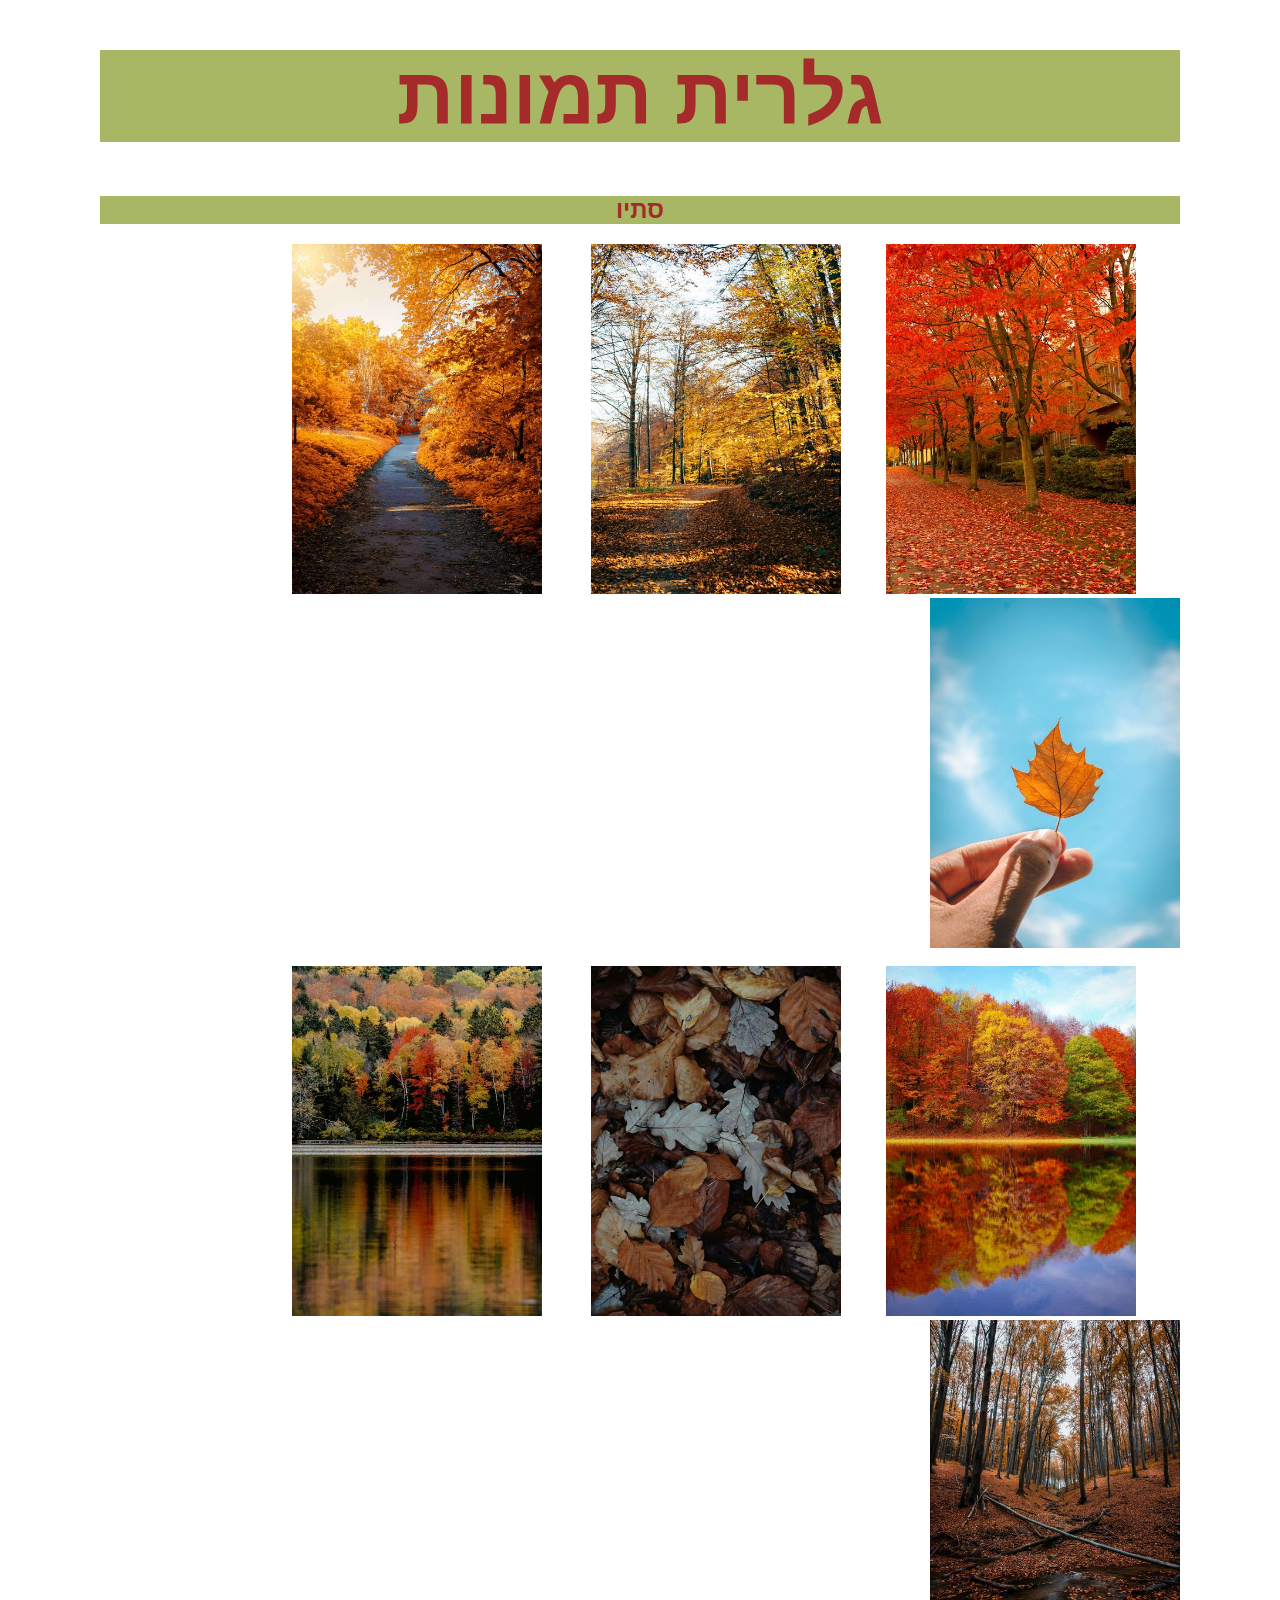
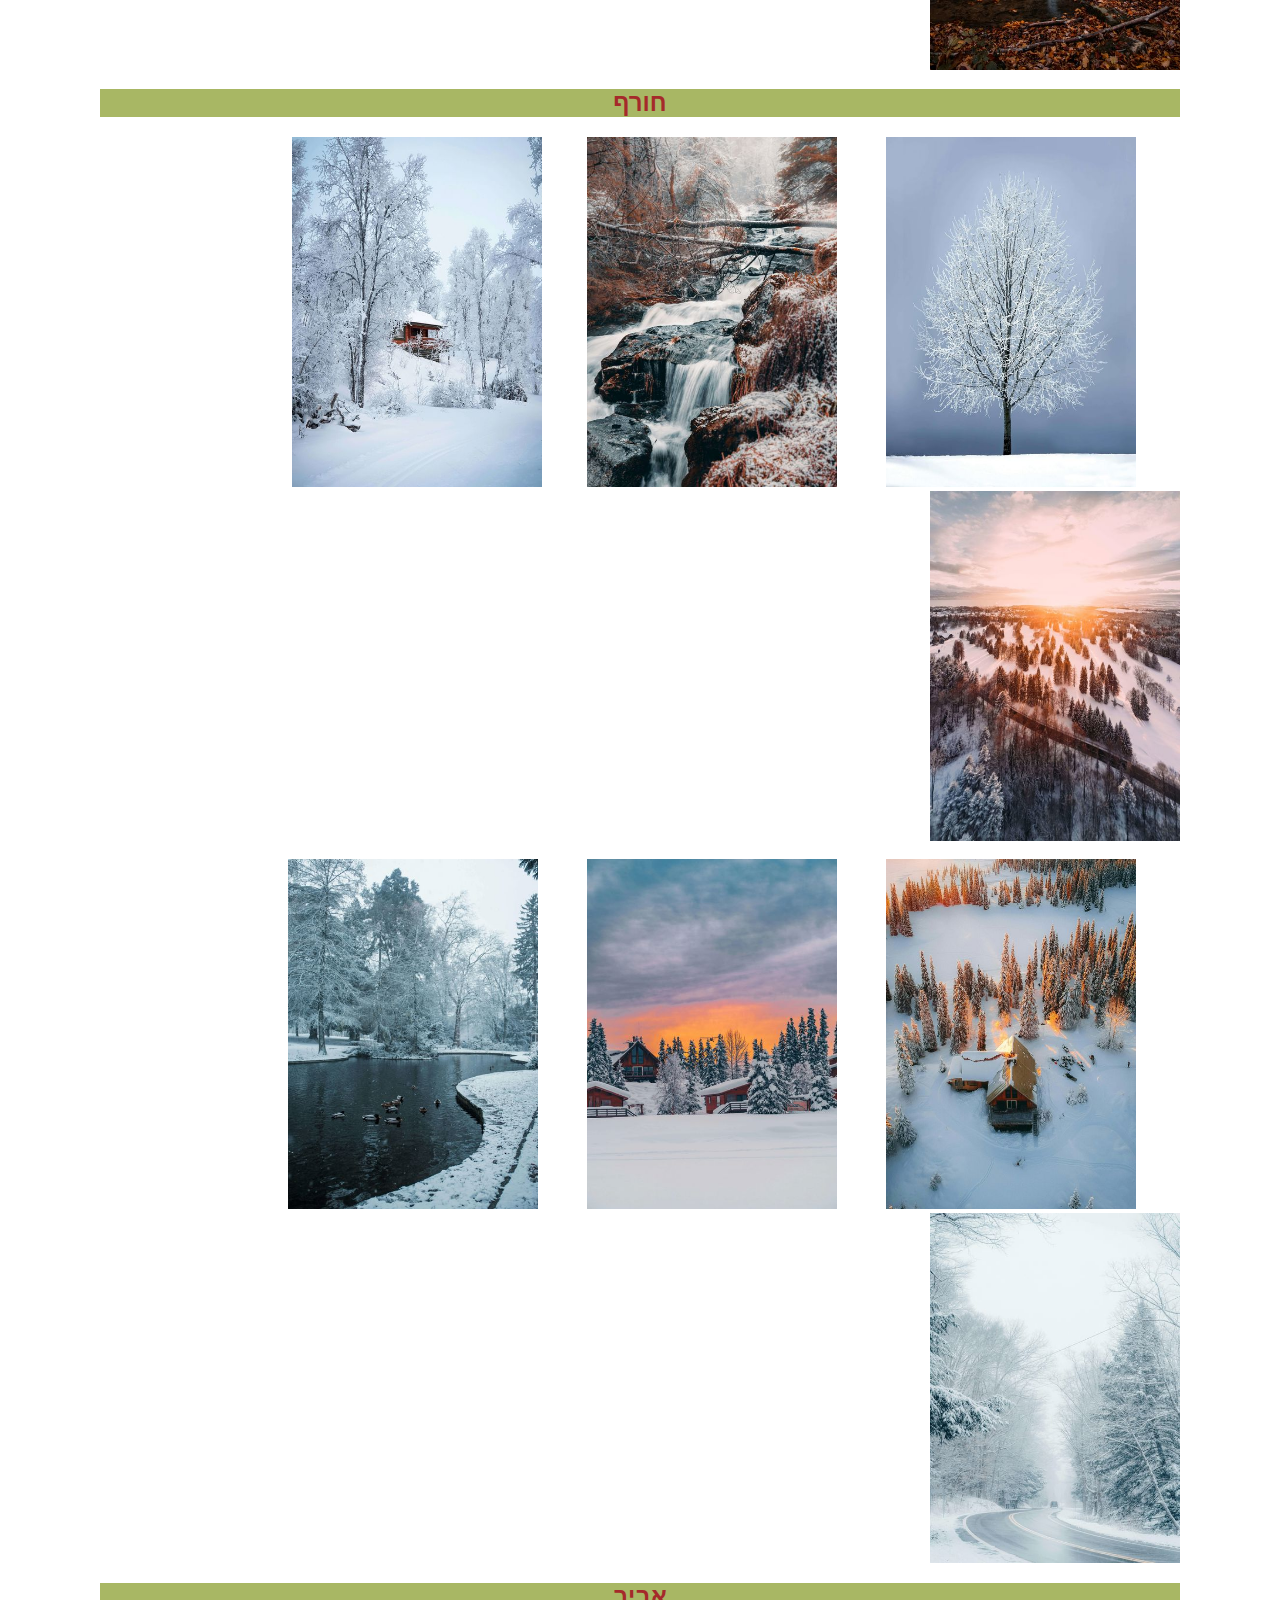
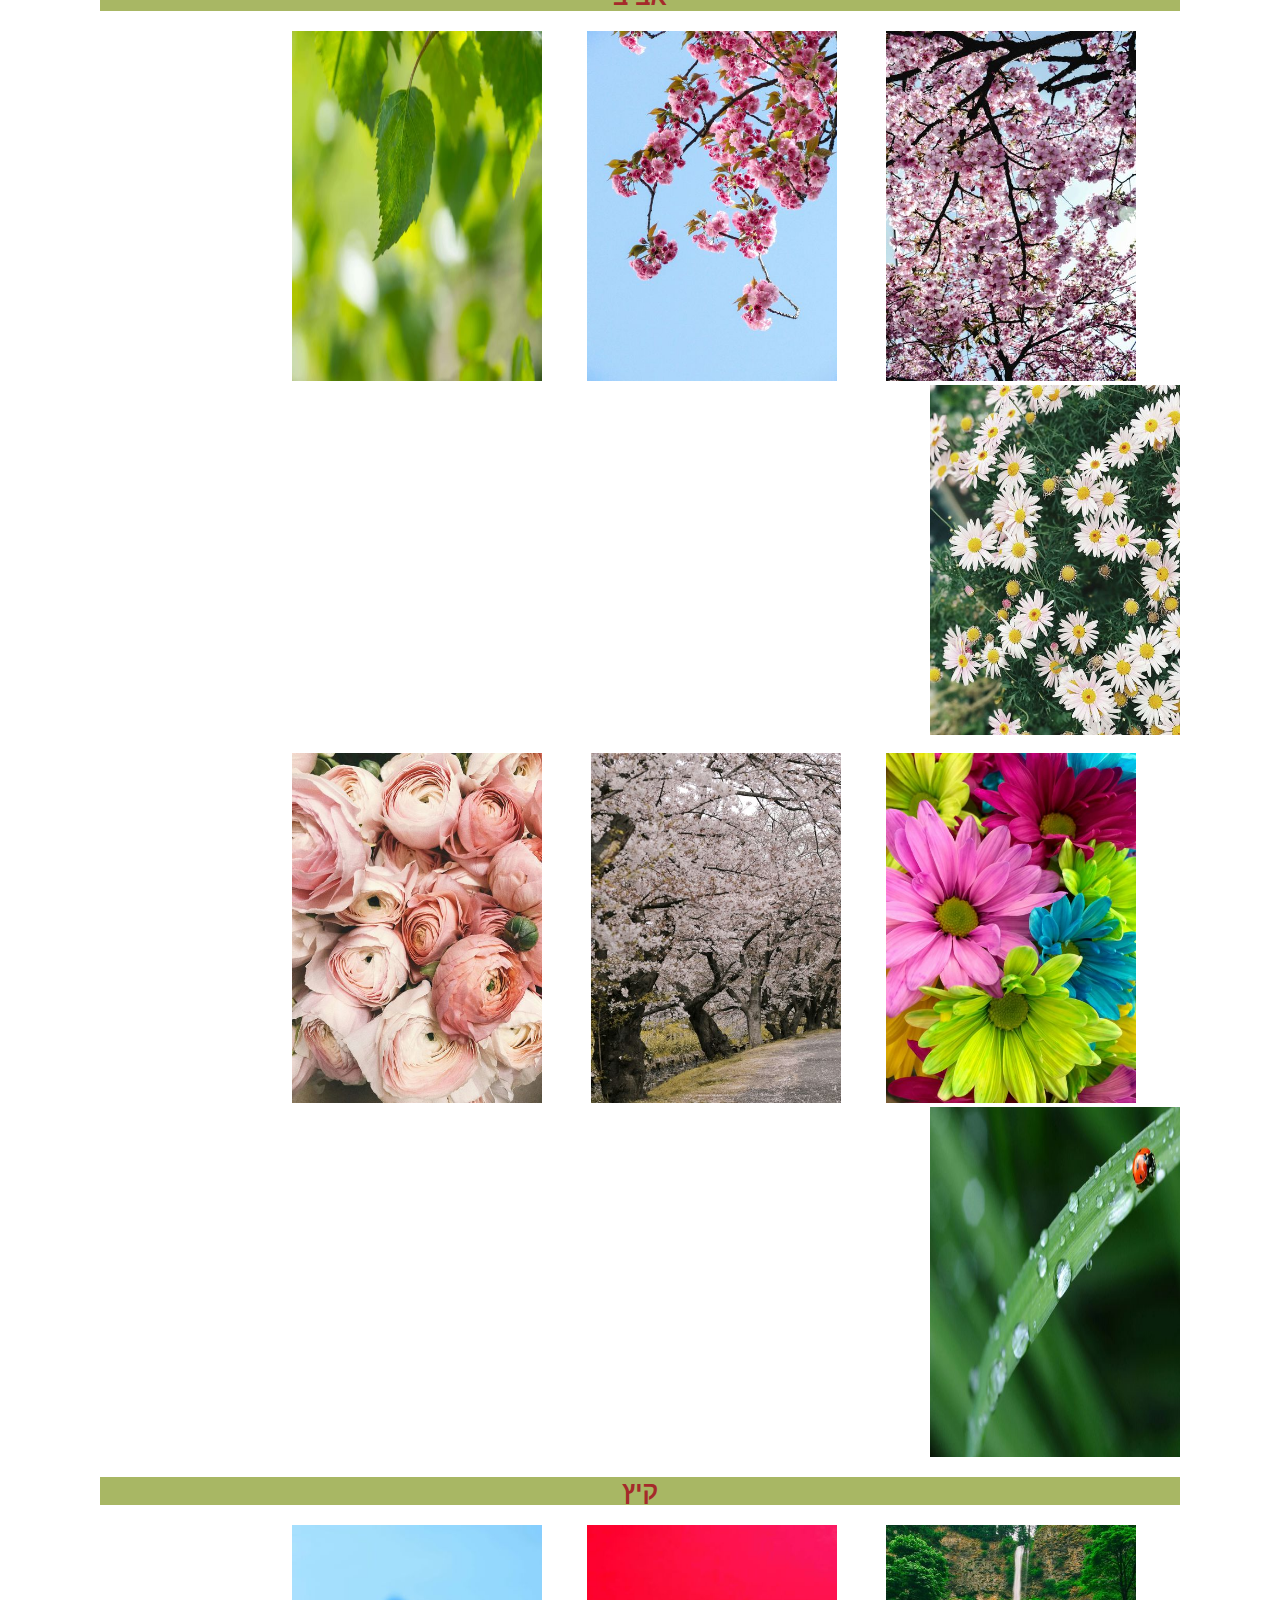
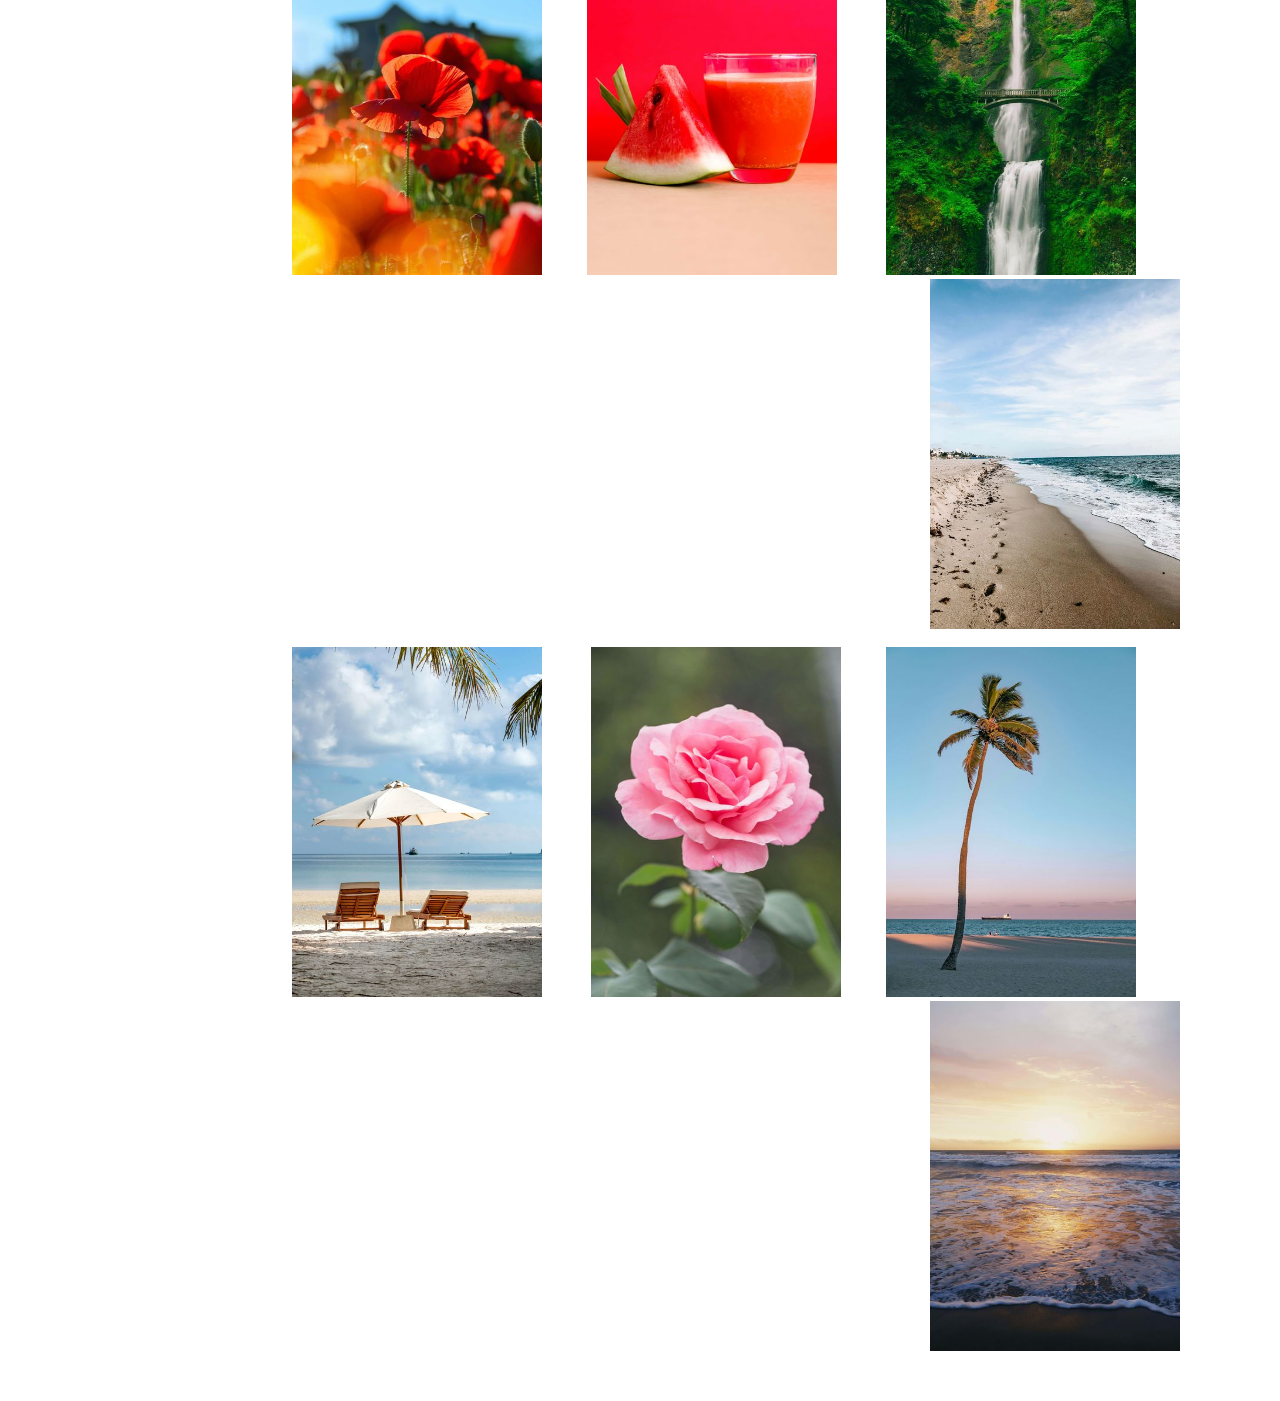
==== index 2.html @ c85136f6 "Add files via upload" ====
<html dir="rtl">
<head>
<link rel="stylesheet" href="elisheva.css">
<title>
גלרית תמונות
</title>
</head>
<body>
<h1>גלרית תמונות</h1>
<h2>סתיו</h2>
&nbsp; &nbsp; &nbsp; &nbsp; &nbsp;&nbsp;<img width='250px' height='350px' src='24.jpg' />&nbsp; &nbsp; &nbsp; &nbsp; &nbsp;&nbsp;<img width='250px' height='350px' src='22.jpg' />
&nbsp; &nbsp; &nbsp; &nbsp; &nbsp;&nbsp;<img width='250px' height='350px' src='21.jpg' />&nbsp; &nbsp; &nbsp; &nbsp; &nbsp;&nbsp;<img width='250px' height='350px' src='23.jpg' />
<br><br>&nbsp; &nbsp; &nbsp; &nbsp; &nbsp;&nbsp;<img width='250px' height='350px' src='25.jpg' />&nbsp; &nbsp; &nbsp; &nbsp; &nbsp;&nbsp;<img width='250px' height='350px' src='27.jpg' />
&nbsp; &nbsp; &nbsp; &nbsp; &nbsp;&nbsp;<img width='250px' height='350px' src='28.jpg' />&nbsp; &nbsp; &nbsp; &nbsp; &nbsp;&nbsp;<img width='250px' height='350px' src='29.jpg' />										
<h2>חורף</h2>
&nbsp; &nbsp; &nbsp; &nbsp; &nbsp;&nbsp;<img width='250px' height='350px' src='30.jpg' />
&nbsp; &nbsp; &nbsp; &nbsp; &nbsp;&nbsp;<img width='250px' height='350px' src='31.jpg' />&nbsp; &nbsp; &nbsp; &nbsp; &nbsp;&nbsp;<img width='250px' height='350px' src='36.jpg' />
&nbsp; &nbsp; &nbsp; &nbsp; &nbsp;&nbsp;<img width='250px' height='350px' src='32.jpg' /><br><br>&nbsp; &nbsp; &nbsp; &nbsp; &nbsp;&nbsp;<img width='250px' height='350px' src='37.jpg' />
&nbsp; &nbsp; &nbsp; &nbsp; &nbsp;&nbsp;<img width='250px' height='350px' src='38.jpg' />
&nbsp; &nbsp; &nbsp; &nbsp; &nbsp;&nbsp;<img width='250px' height='350px' src='34.jpg' />&nbsp; &nbsp; &nbsp; &nbsp; &nbsp;&nbsp;<img width='250px' height='350px' src='39.jpg' />
<h2>אביב</h2>
&nbsp; &nbsp; &nbsp; &nbsp; &nbsp;&nbsp;<img width='250px' height='350px' src='40.jpg' />
&nbsp; &nbsp; &nbsp; &nbsp; &nbsp;&nbsp;<img width='250px' height='350px' src='41.jpg' />&nbsp; &nbsp; &nbsp; &nbsp; &nbsp;&nbsp;<img width='250px' height='350px' src='46.jpg' />
&nbsp; &nbsp; &nbsp; &nbsp; &nbsp;&nbsp;<img width='250px' height='350px' src='42.jpg' />
<br><br>&nbsp; &nbsp; &nbsp; &nbsp; &nbsp;&nbsp;<img width='250px' height='350px' src='43.jpg' />&nbsp; &nbsp; &nbsp; &nbsp; &nbsp;&nbsp;<img width='250px' height='350px' src='48.jpg' />
&nbsp; &nbsp; &nbsp; &nbsp; &nbsp;&nbsp;<img width='250px' height='350px' src='44.jpg' />&nbsp; &nbsp; &nbsp; &nbsp; &nbsp;&nbsp;<img width='250px' height='350px' src='49.jpg' />
<h2>קיץ</h2>
&nbsp; &nbsp; &nbsp; &nbsp; &nbsp;&nbsp;<img width='250px' height='350px' src='55.jpg' />
&nbsp; &nbsp; &nbsp; &nbsp; &nbsp;&nbsp;<img width='250px' height='350px' src='51.jpg' />&nbsp; &nbsp; &nbsp; &nbsp; &nbsp;&nbsp;<img width='250px' height='350px' src='56.jpg' />
&nbsp; &nbsp; &nbsp; &nbsp; &nbsp;&nbsp;<img width='250px' height='350px' src='52.jpg' />
<br><br>&nbsp; &nbsp; &nbsp; &nbsp; &nbsp;&nbsp;<img width='250px' height='350px' src='53.jpg' />&nbsp; &nbsp; &nbsp; &nbsp; &nbsp;&nbsp;<img width='250px' height='350px' src='58.jpg' />
&nbsp; &nbsp; &nbsp; &nbsp; &nbsp;&nbsp;<img width='250px' height='350px' src='54.jpg' />&nbsp; &nbsp; &nbsp; &nbsp; &nbsp;&nbsp;<img width='250px' height='350px' src='59.jpg' />
</body>







</html>
---- elisheva.css ----
h2{
	font-family:Arial;
	color:Brown;
	font-size:24;
	text-align:center;
	background-color:rgb(146, 165,61, 0.8)
}
h1{
	font-family:Arial;
	color:brown;
	font-size:80;
	text-align:center;
	background-color:rgb(146, 165,61, 0.8)
}
img:hover {
	 
  border-radius: 8px;
  box-shadow: 0 0 3px 5px rgba(0, 140, 186, 0.5);
}
body{ 
	font-family:Arial;
	margin: 50px 100px;
}

li{
font-size:20;	
}

button{
	color:brown;
	background-color:rgb(146, 165,61);
	font-family:Arial;
	text-align:center;
	padding: 30px 20px;
	font-size:24;	
}
button:hover{
 border-radius: 8px;
  box-shadow: 0 0 3px 5px rgba(0, 140, 186, 0.5);	
}
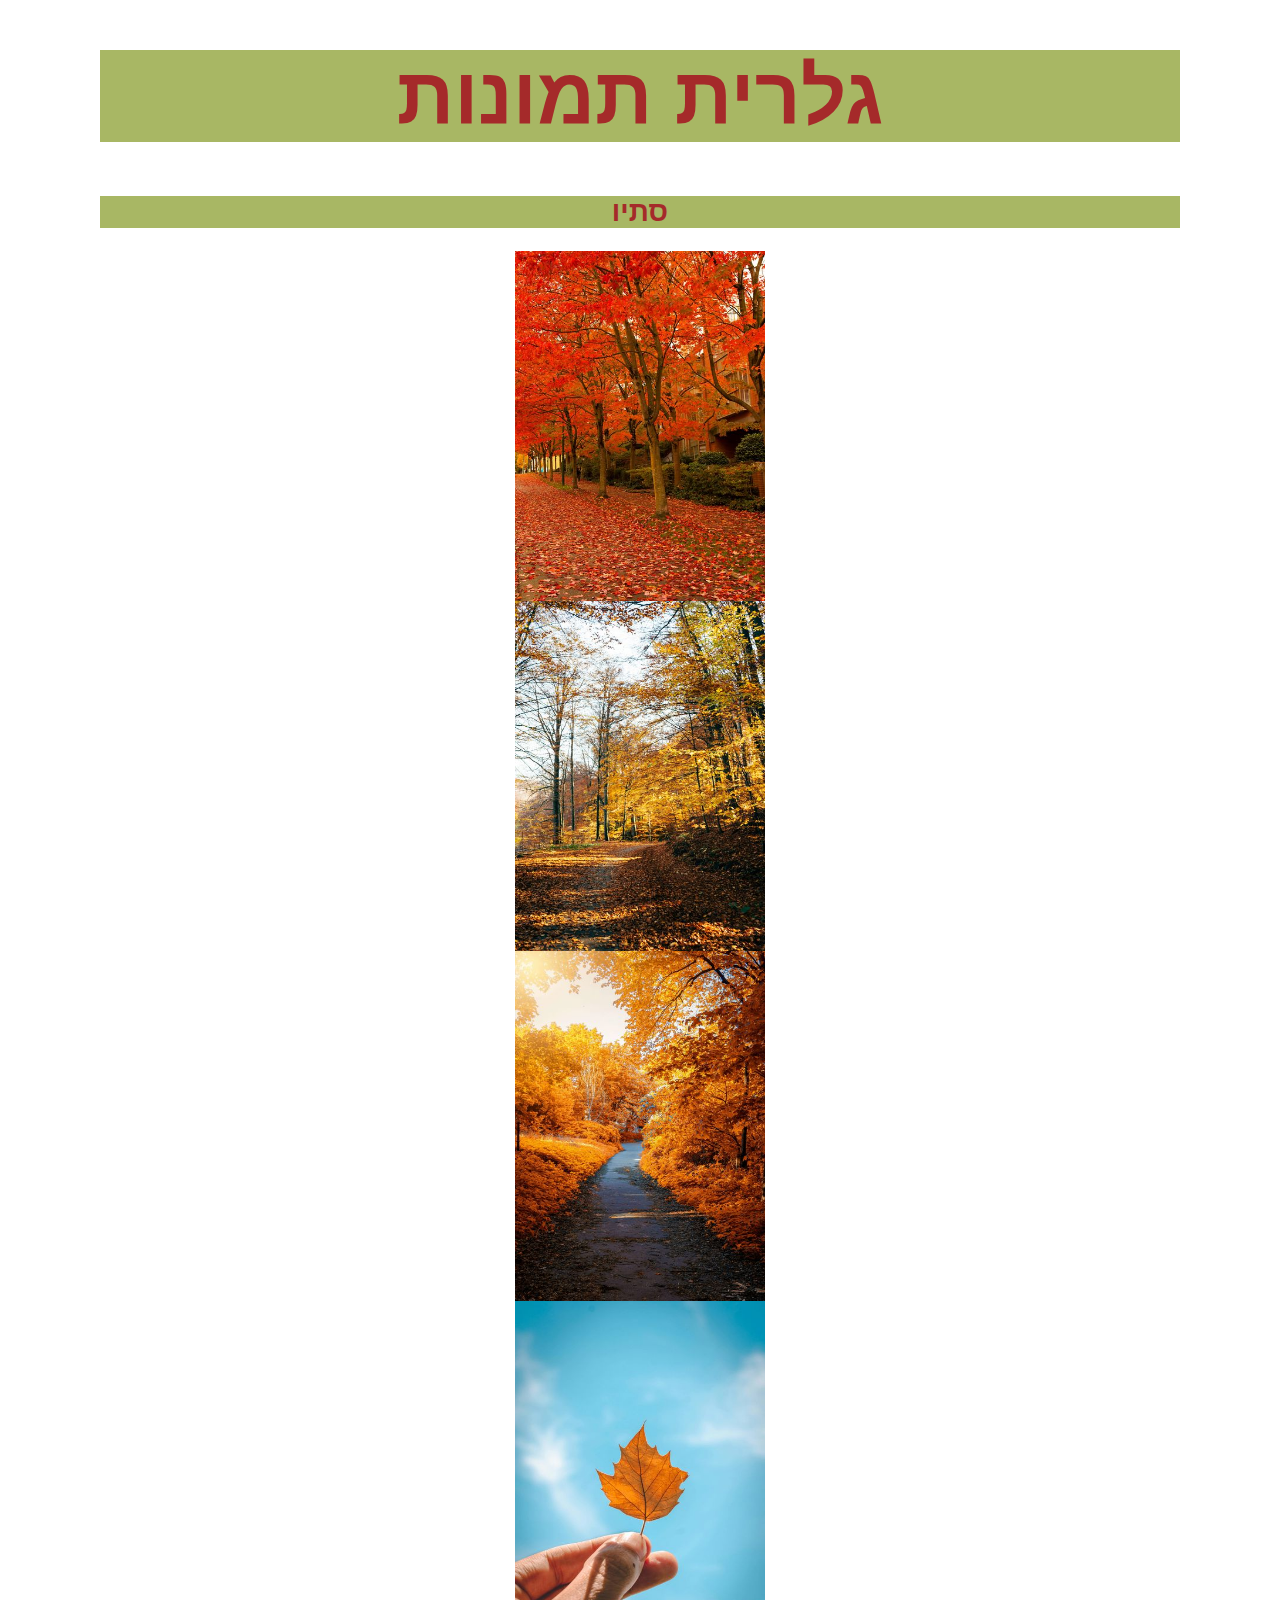
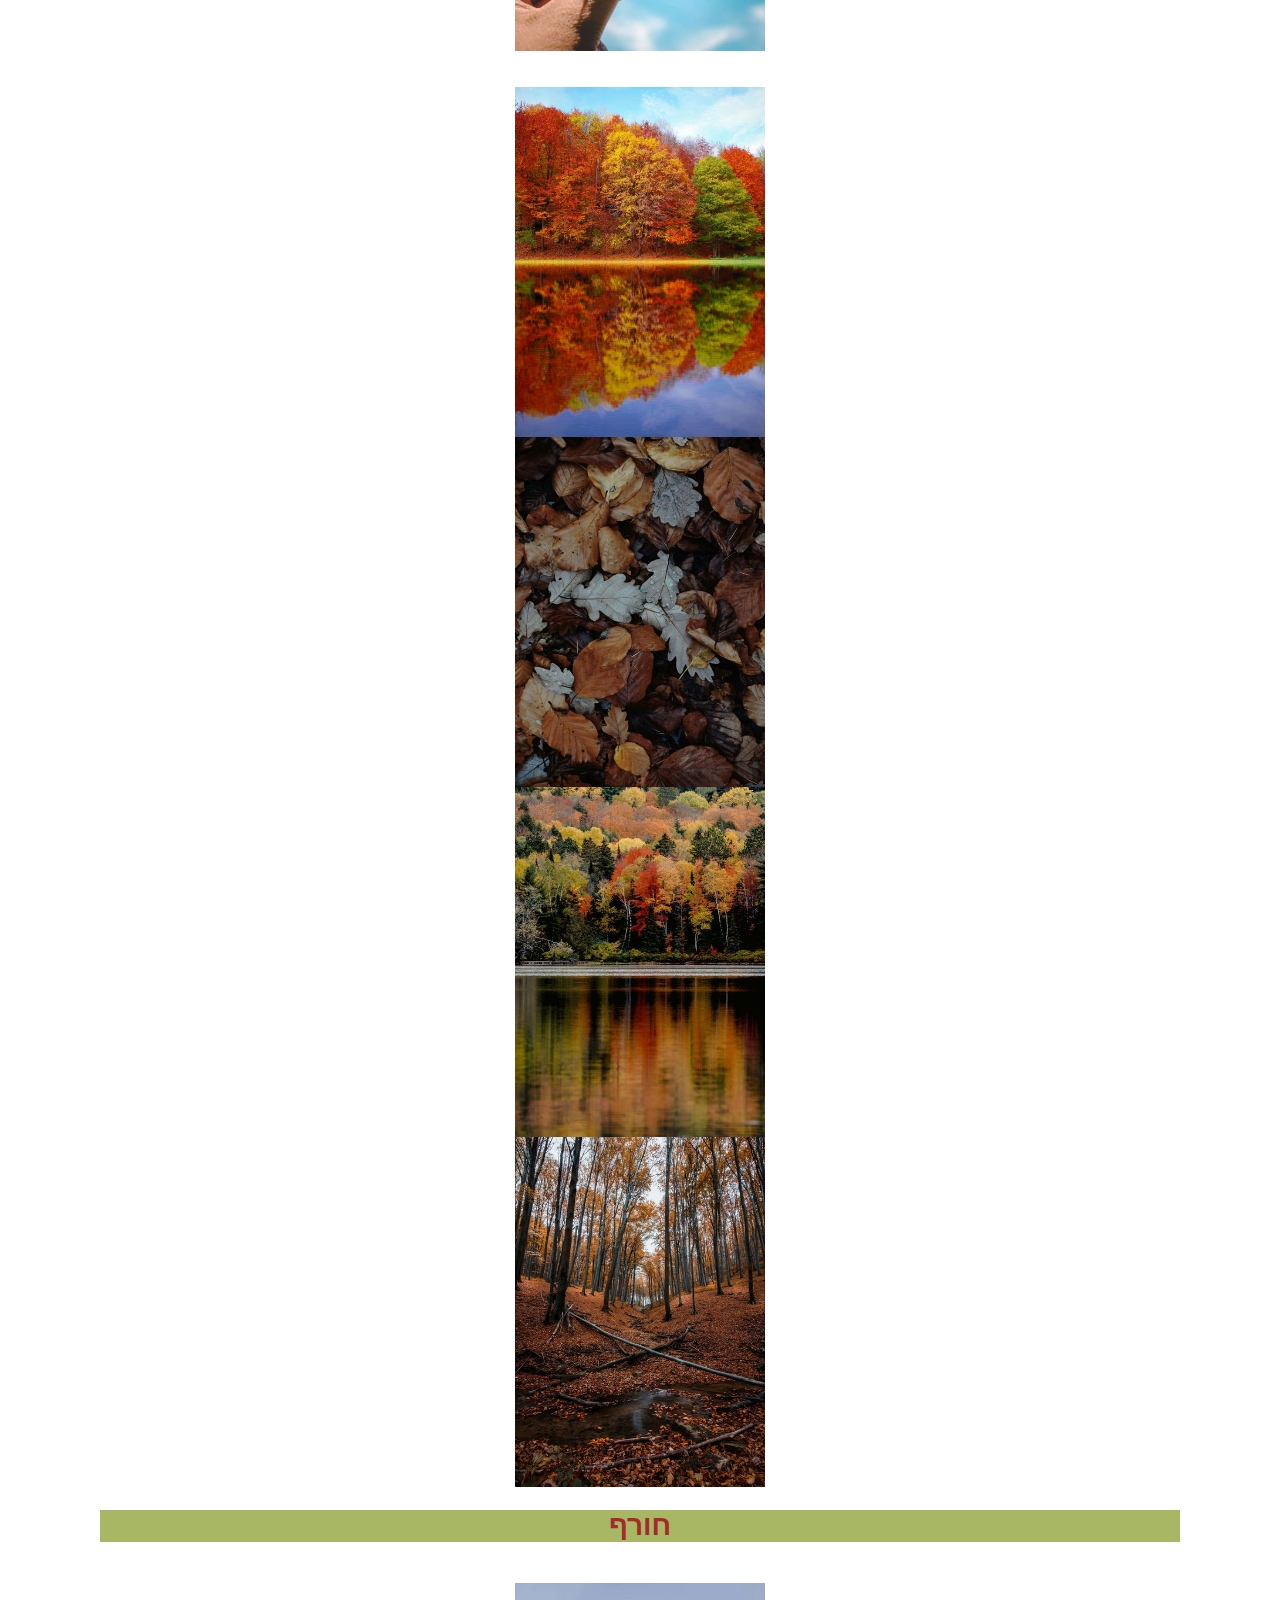
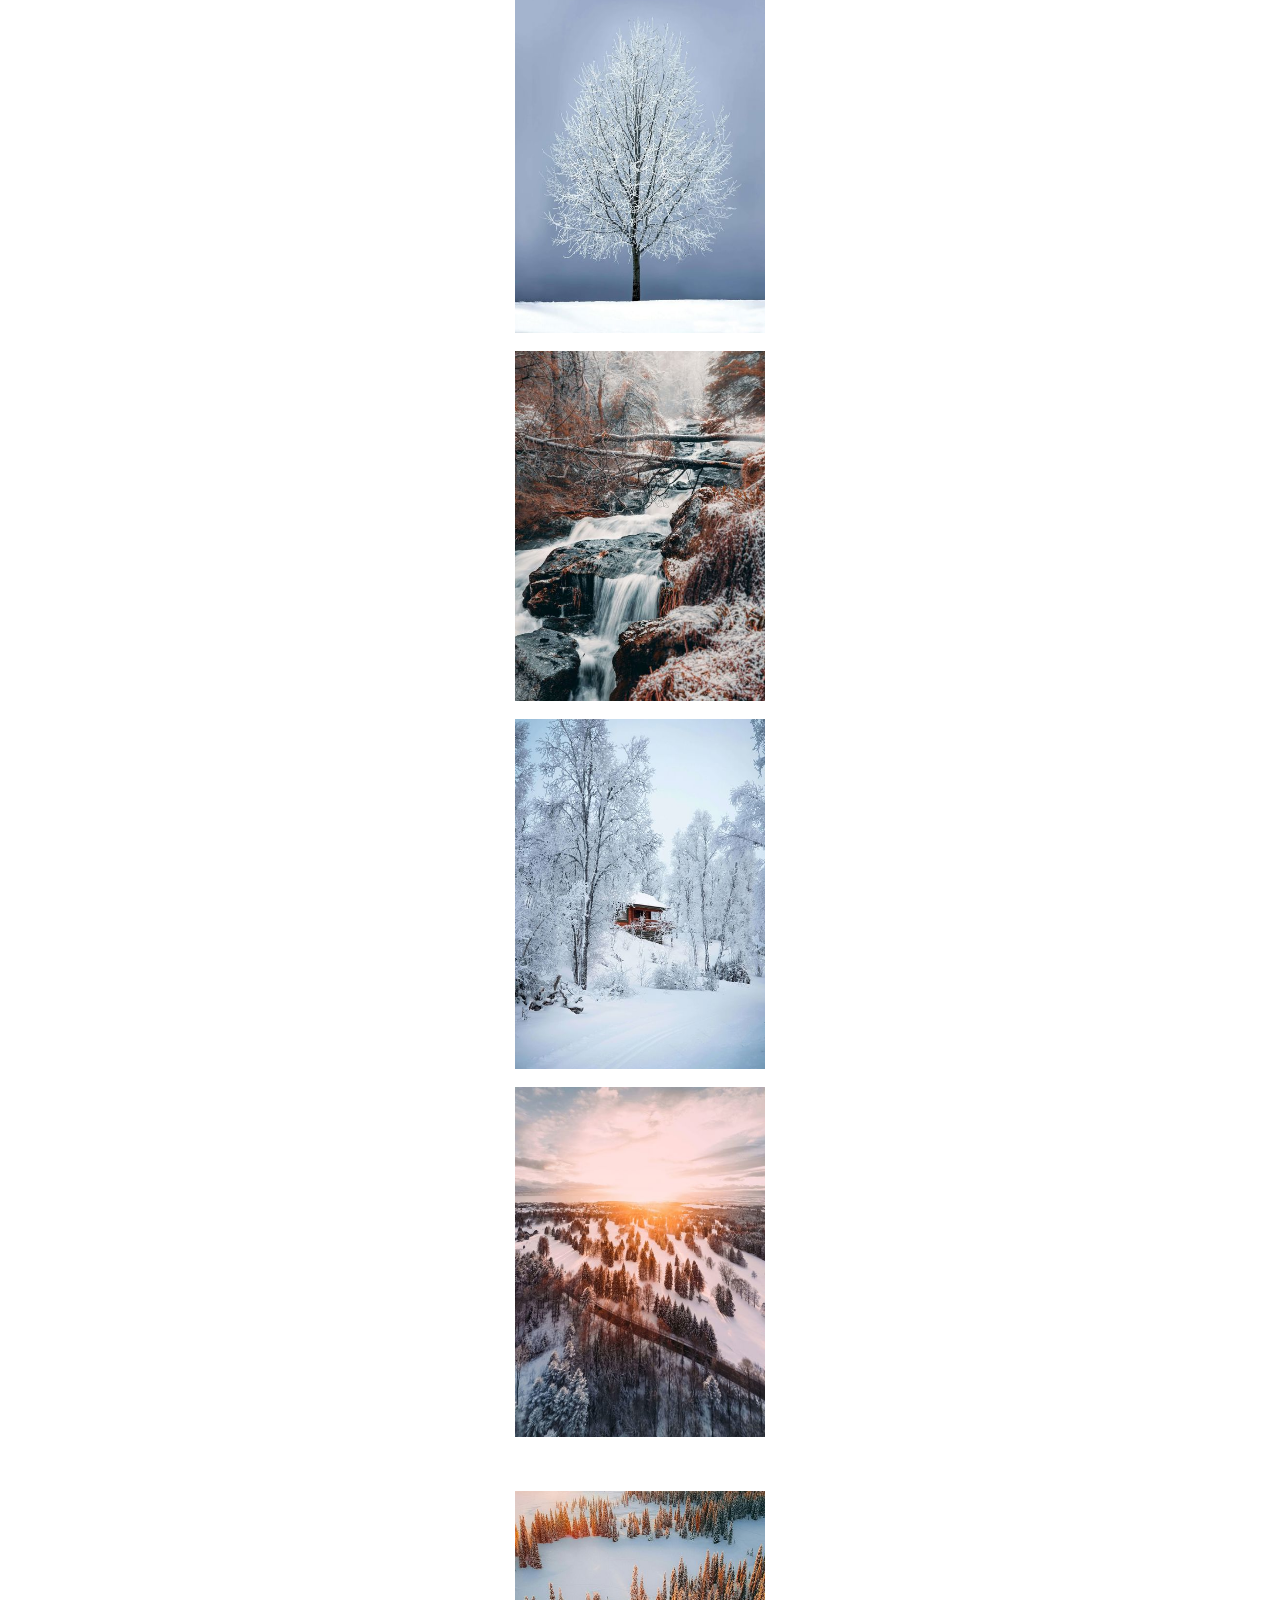
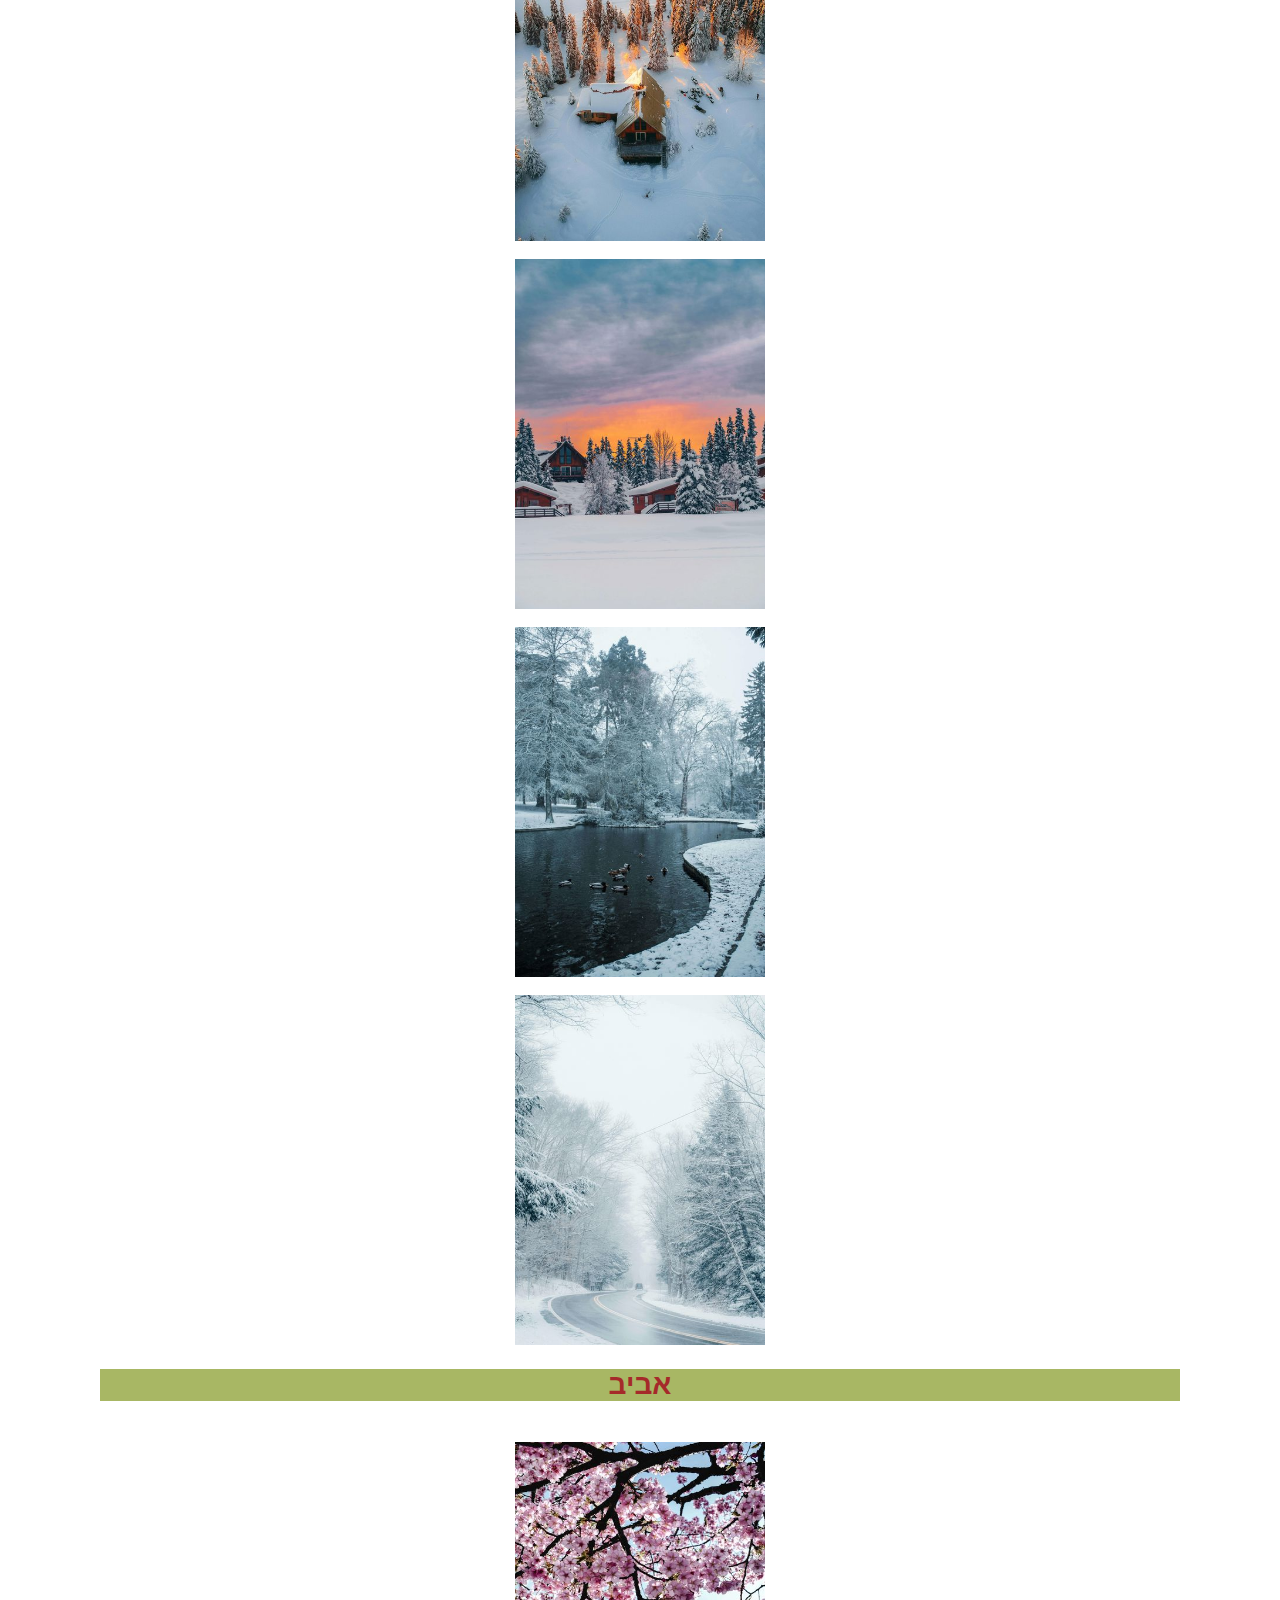
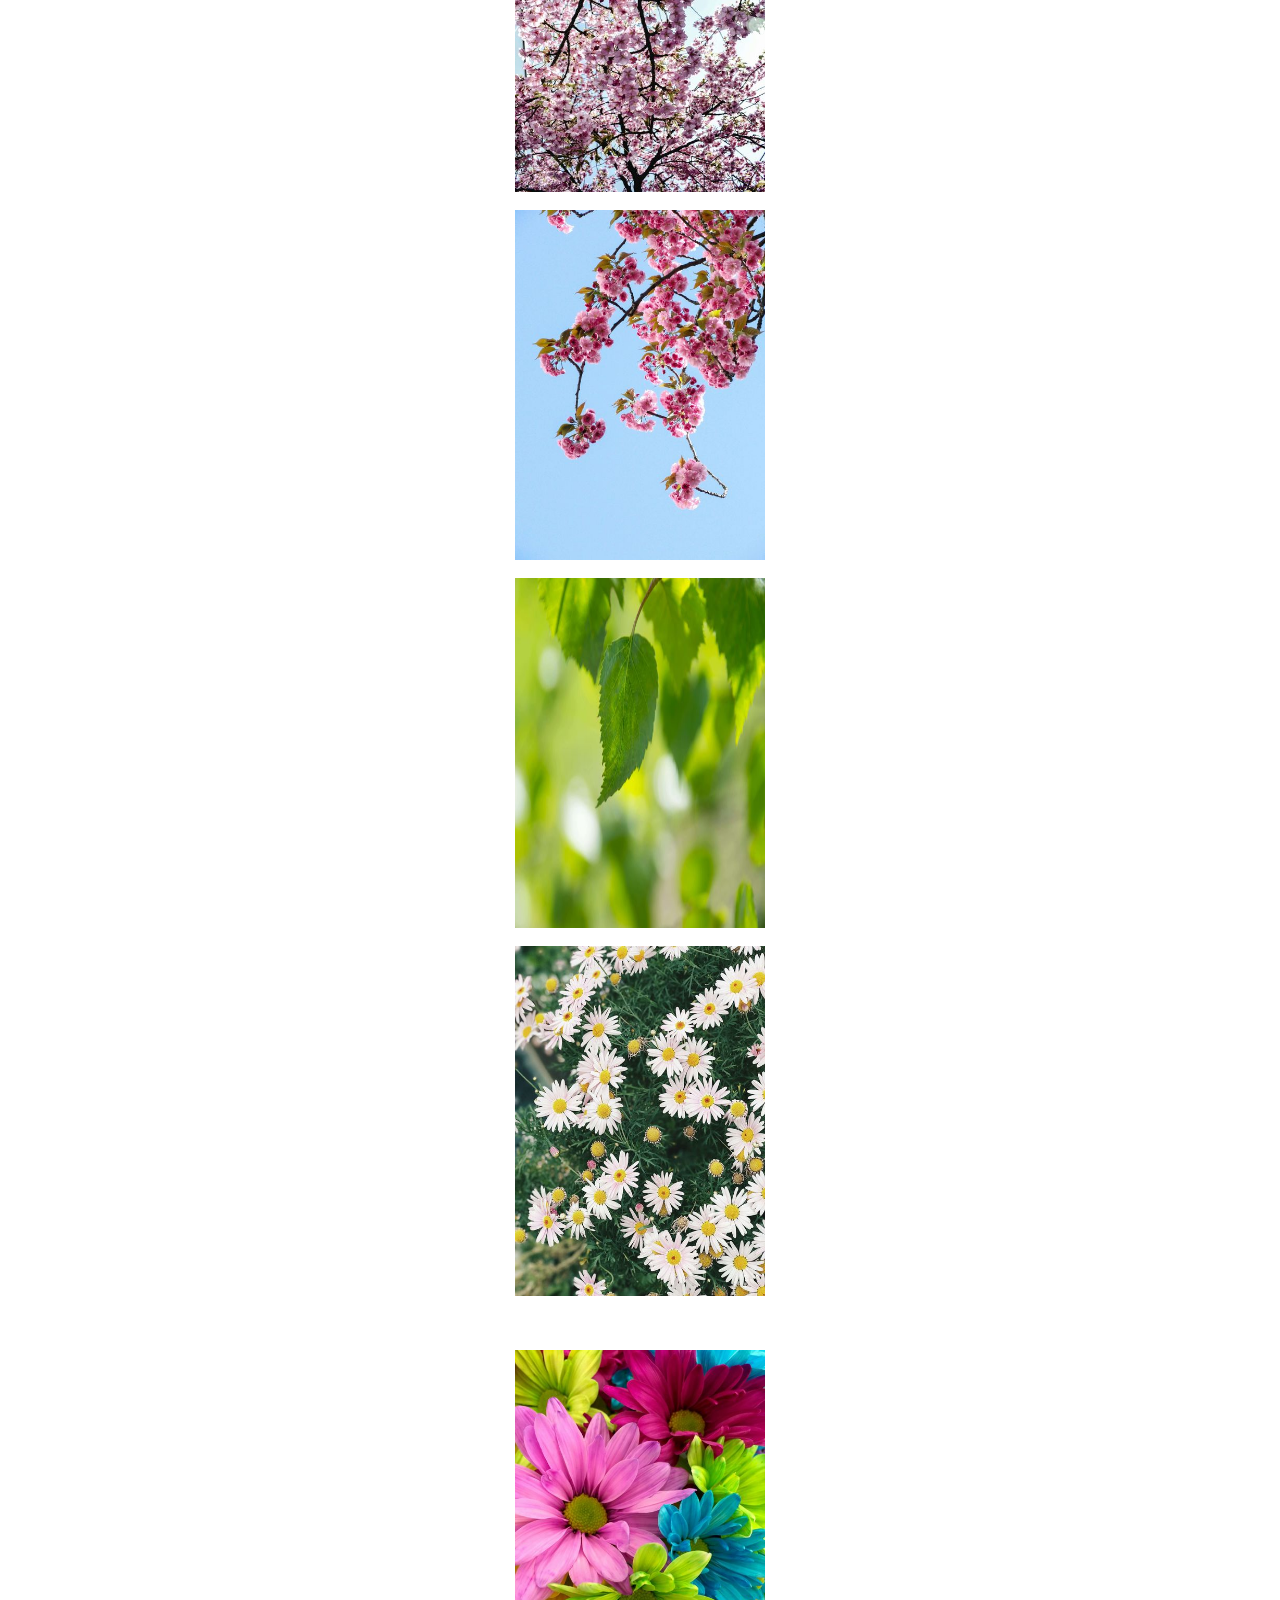
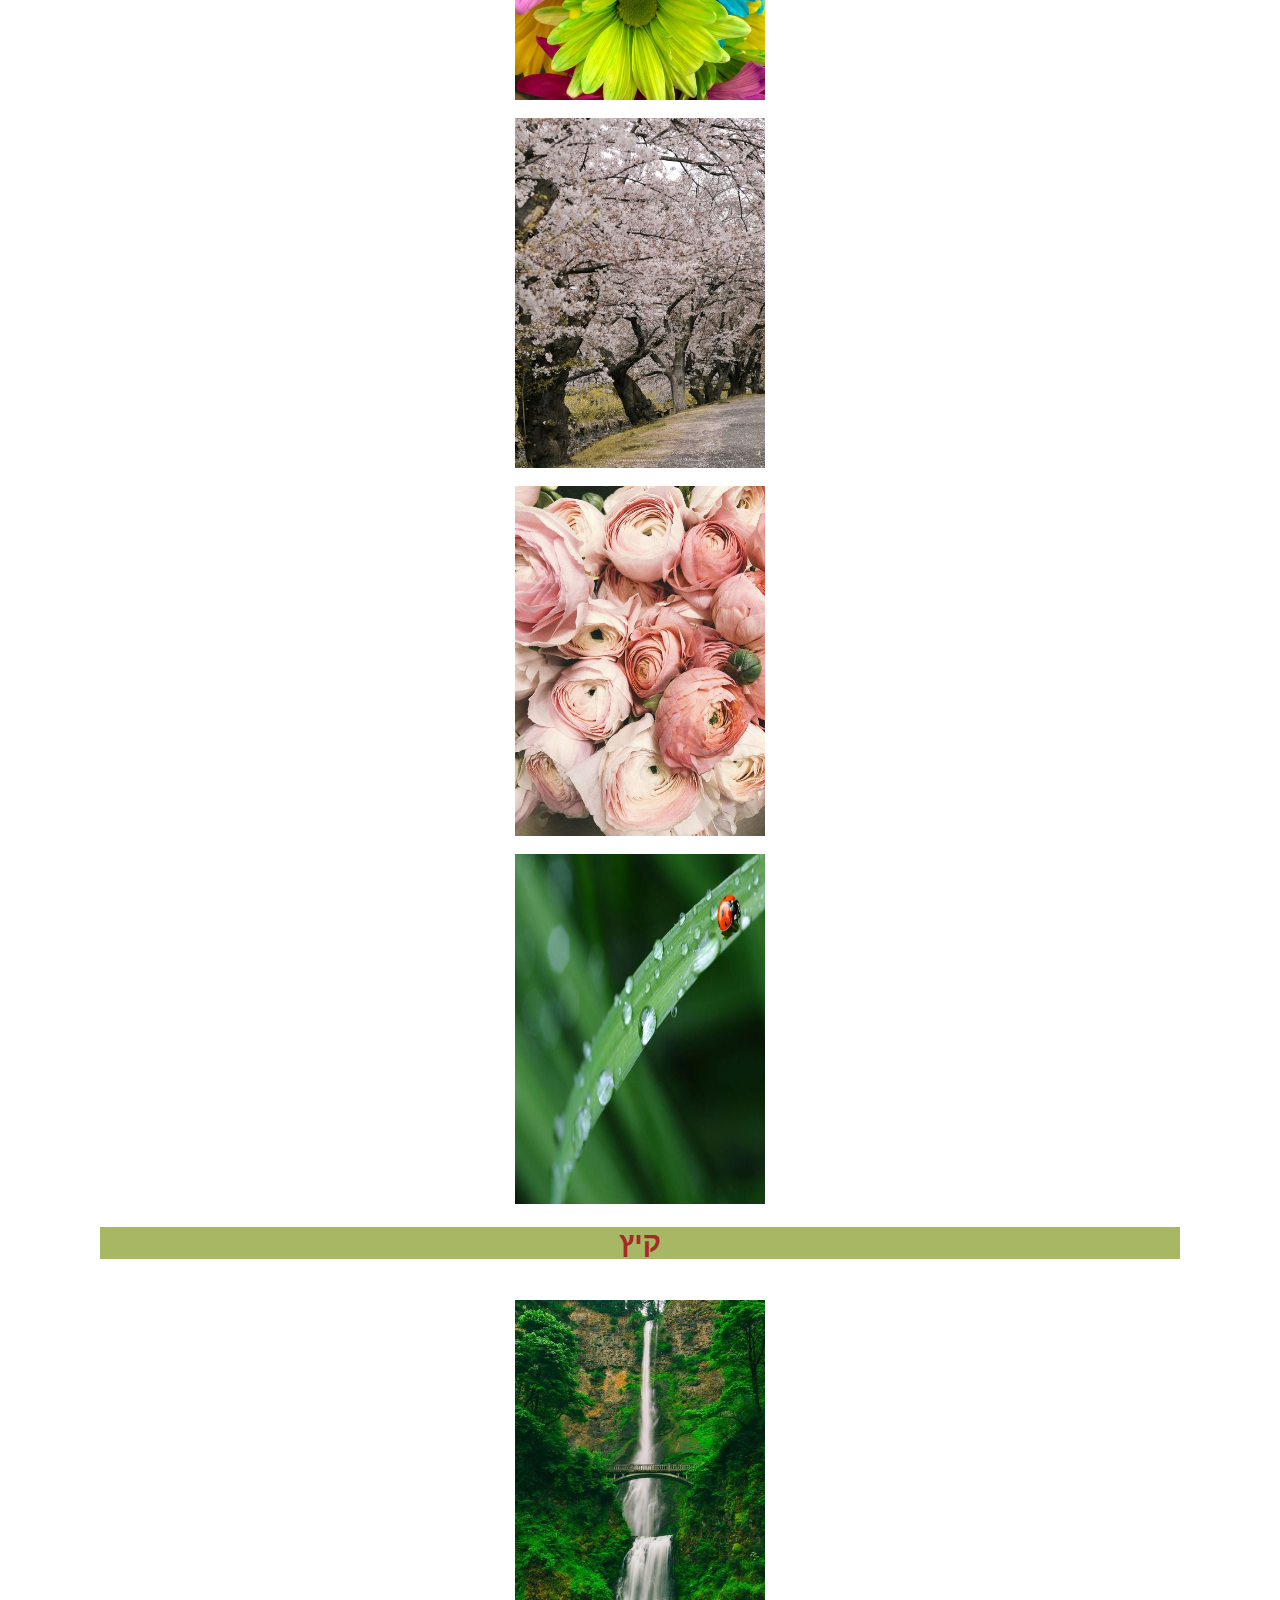
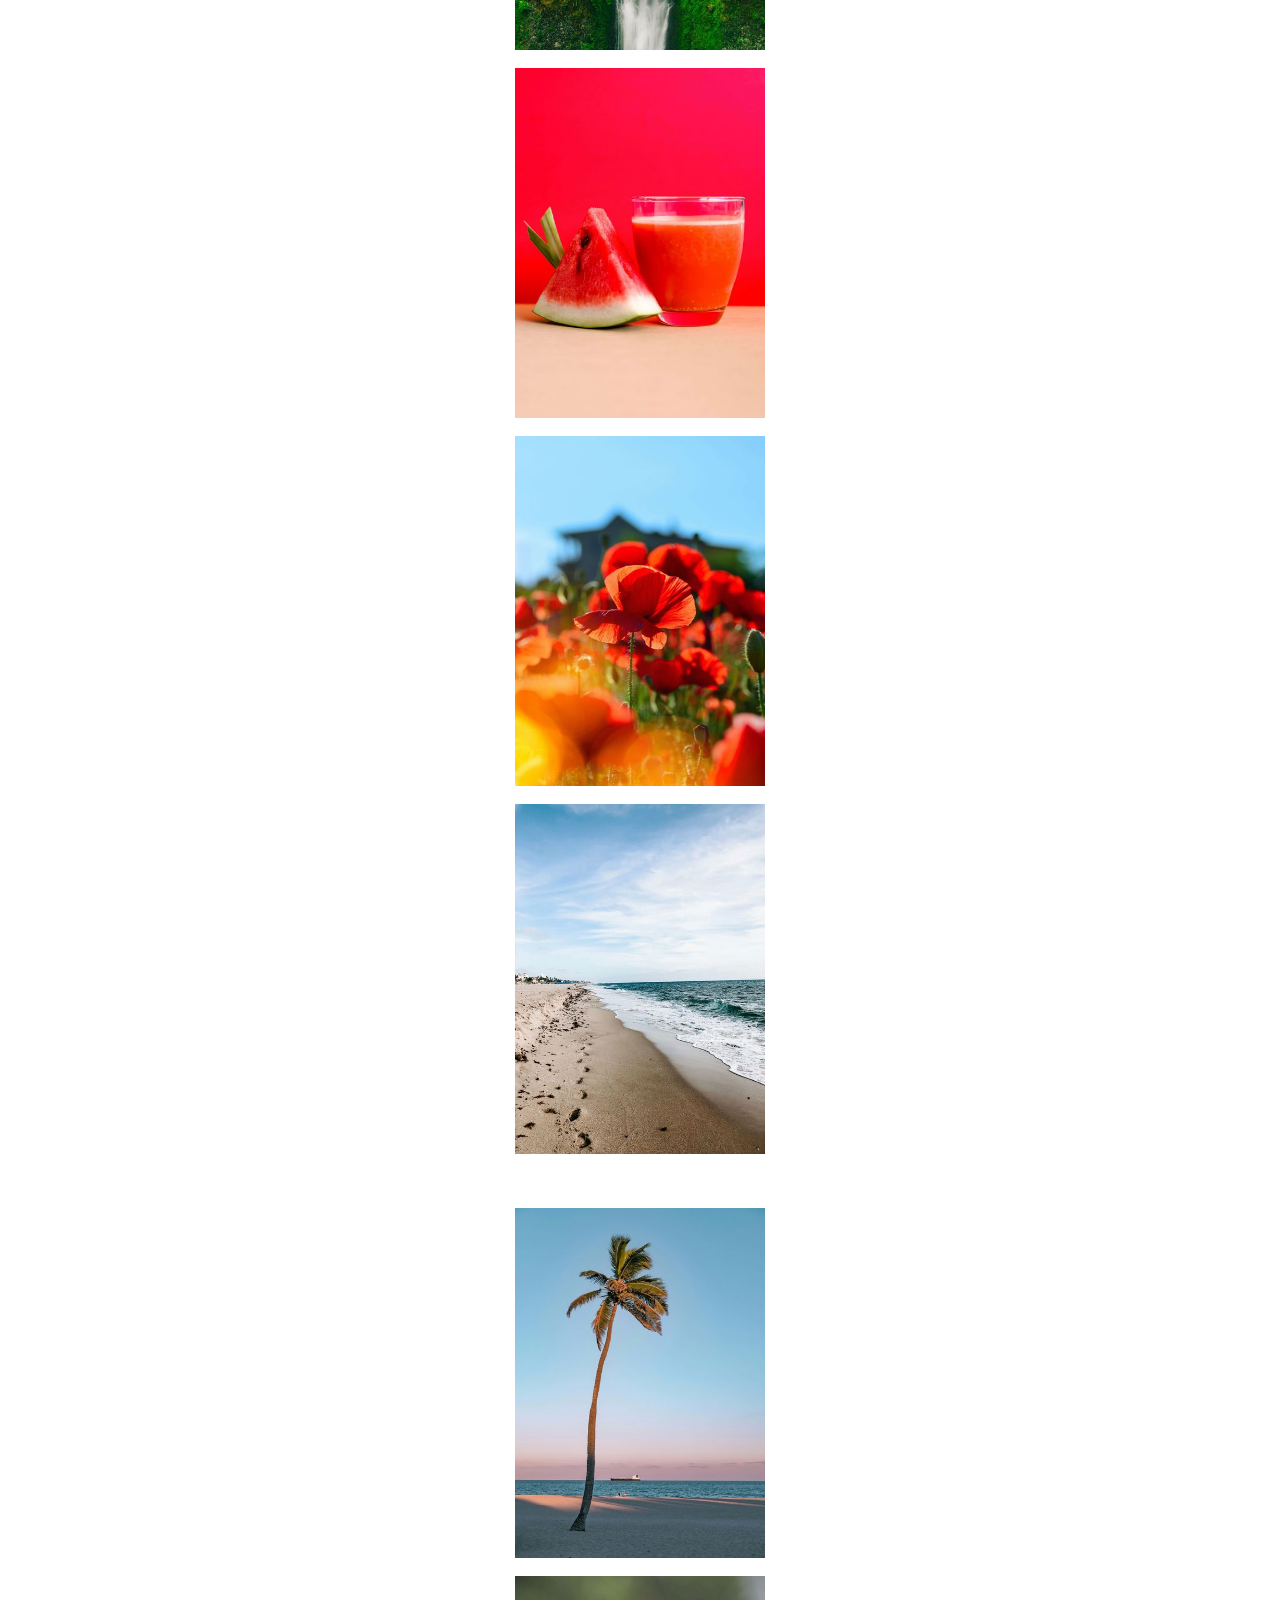
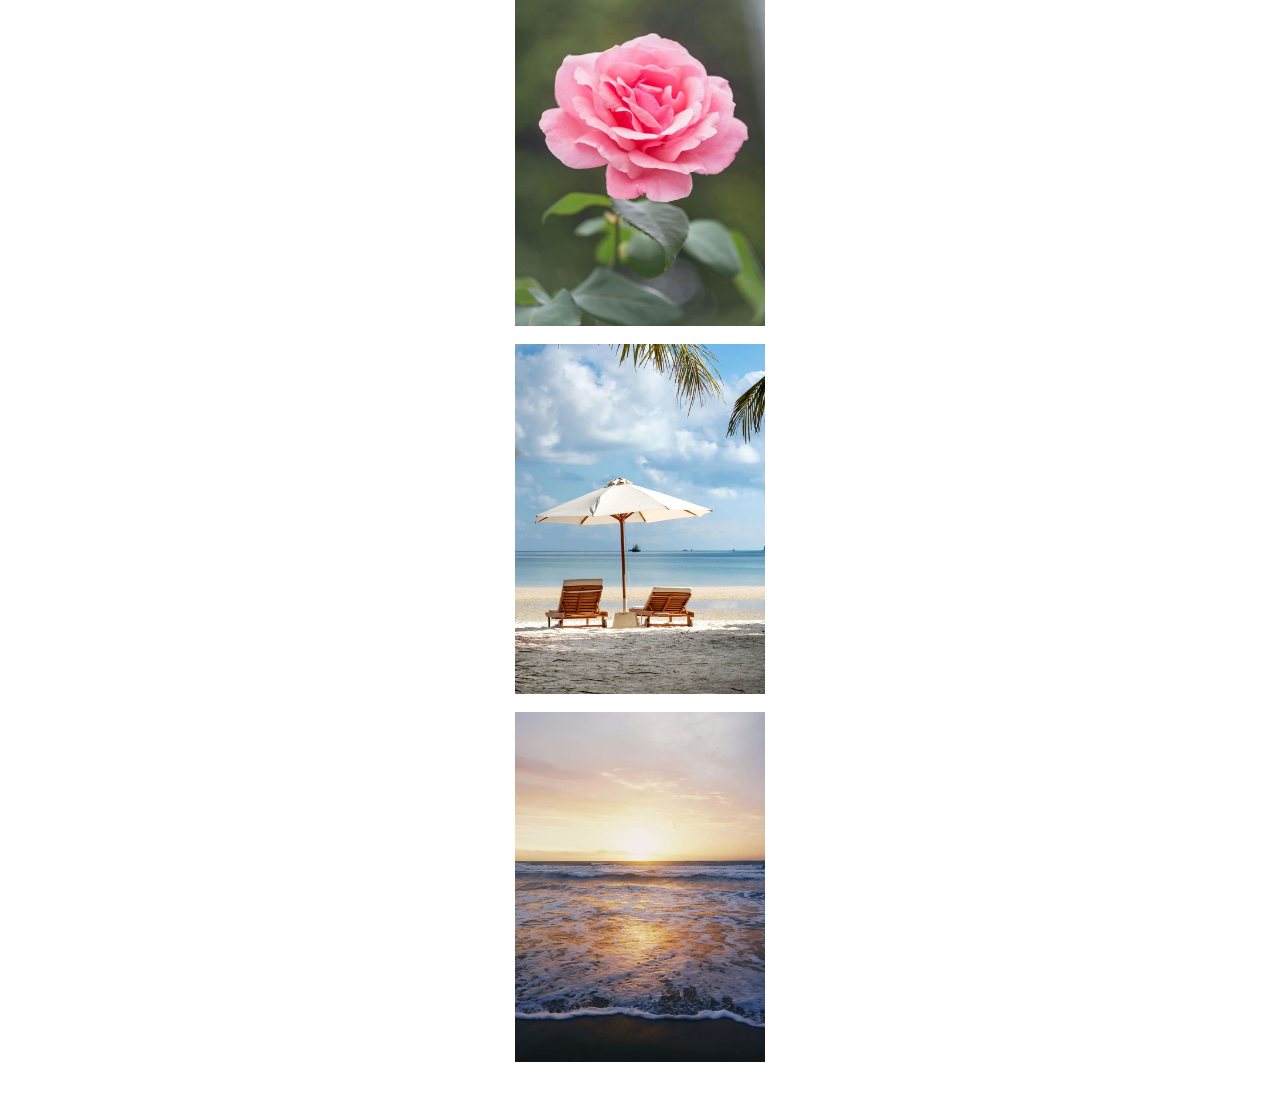
==== commit 4bfa1c1f: "Update index 2.html" ====
--- a/index 2.html
+++ b/index 2.html
@@ -8,10 +8,11 @@
 <body>
 <h1>גלרית תמונות</h1>
 <h2>סתיו</h2>
-&nbsp; &nbsp; &nbsp; &nbsp; &nbsp;&nbsp;<img width='250px' height='350px' src='24.jpg' />&nbsp; &nbsp; &nbsp; &nbsp; &nbsp;&nbsp;<img width='250px' height='350px' src='22.jpg' />
-&nbsp; &nbsp; &nbsp; &nbsp; &nbsp;&nbsp;<img width='250px' height='350px' src='21.jpg' />&nbsp; &nbsp; &nbsp; &nbsp; &nbsp;&nbsp;<img width='250px' height='350px' src='23.jpg' />
-<br><br>&nbsp; &nbsp; &nbsp; &nbsp; &nbsp;&nbsp;<img width='250px' height='350px' src='25.jpg' />&nbsp; &nbsp; &nbsp; &nbsp; &nbsp;&nbsp;<img width='250px' height='350px' src='27.jpg' />
-&nbsp; &nbsp; &nbsp; &nbsp; &nbsp;&nbsp;<img width='250px' height='350px' src='28.jpg' />&nbsp; &nbsp; &nbsp; &nbsp; &nbsp;&nbsp;<img width='250px' height='350px' src='29.jpg' />										
+<img width='250px' height='350px' src='24.jpg' /><img width='250px' height='350px' src='22.jpg' />
+<img width='250px' height='350px' src='21.jpg' /><img width='250px' height='350px' src='23.jpg' />
+<br><br>
+  <img width='250px' height='350px' src='25.jpg' /><img width='250px' height='350px' src='27.jpg' />
+<img width='250px' height='350px' src='28.jpg' /><img width='250px' height='350px' src='29.jpg' />										
 <h2>חורף</h2>
 &nbsp; &nbsp; &nbsp; &nbsp; &nbsp;&nbsp;<img width='250px' height='350px' src='30.jpg' />
 &nbsp; &nbsp; &nbsp; &nbsp; &nbsp;&nbsp;<img width='250px' height='350px' src='31.jpg' />&nbsp; &nbsp; &nbsp; &nbsp; &nbsp;&nbsp;<img width='250px' height='350px' src='36.jpg' />
@@ -38,4 +39,4 @@
 
 
 
-</html>+</html>
--- a/elisheva.css
+++ b/elisheva.css
@@ -1,7 +1,7 @@
 h2{
 	font-family:Arial;
 	color:Brown;
-	font-size:24;
+	font-size:28;
 	text-align:center;
 	background-color:rgb(146, 165,61, 0.8)
 }
@@ -14,8 +14,8 @@
 }
 img:hover {
 	 
-  border-radius: 8px;
-  box-shadow: 0 0 3px 5px rgba(0, 140, 186, 0.5);
+	  border-radius: 8px;
+	  box-shadow: 0 0 3px 5px rgba(0, 140, 186, 0.5);
 }
 body{ 
 	font-family:Arial;
@@ -23,7 +23,7 @@
 }
 
 li{
-font-size:20;	
+	font-size:22;	
 }
 
 button{
@@ -35,6 +35,18 @@
 	font-size:24;	
 }
 button:hover{
- border-radius: 8px;
-  box-shadow: 0 0 3px 5px rgba(0, 140, 186, 0.5);	
+ 		border-radius: 8px;
+ 		 box-shadow: 0 0 3px 5px rgba(0, 140, 186, 0.5);	
 }
+p{
+	font-size:14;		
+}
+span{
+	font-size:14;	
+}
+
+img {
+  display:block;
+  margin-right: auto;
+  margin-left: auto; 
+}
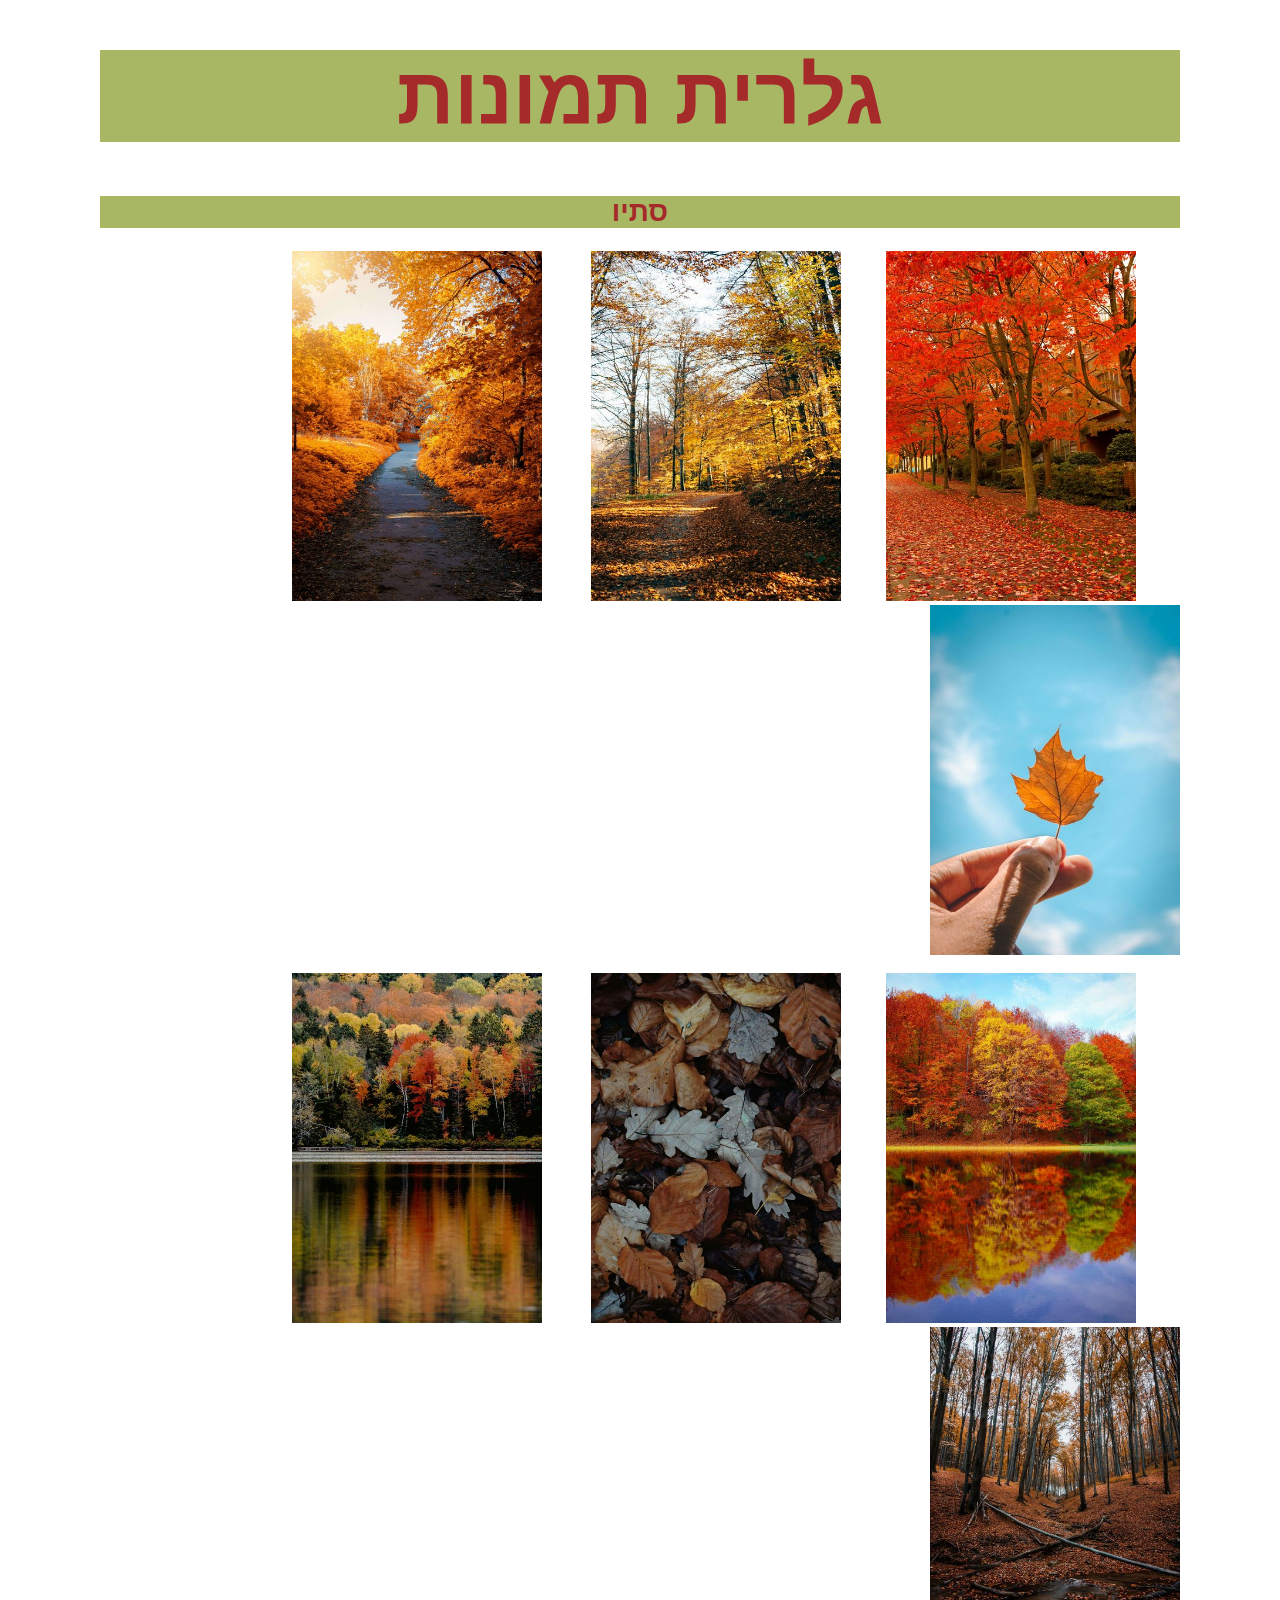
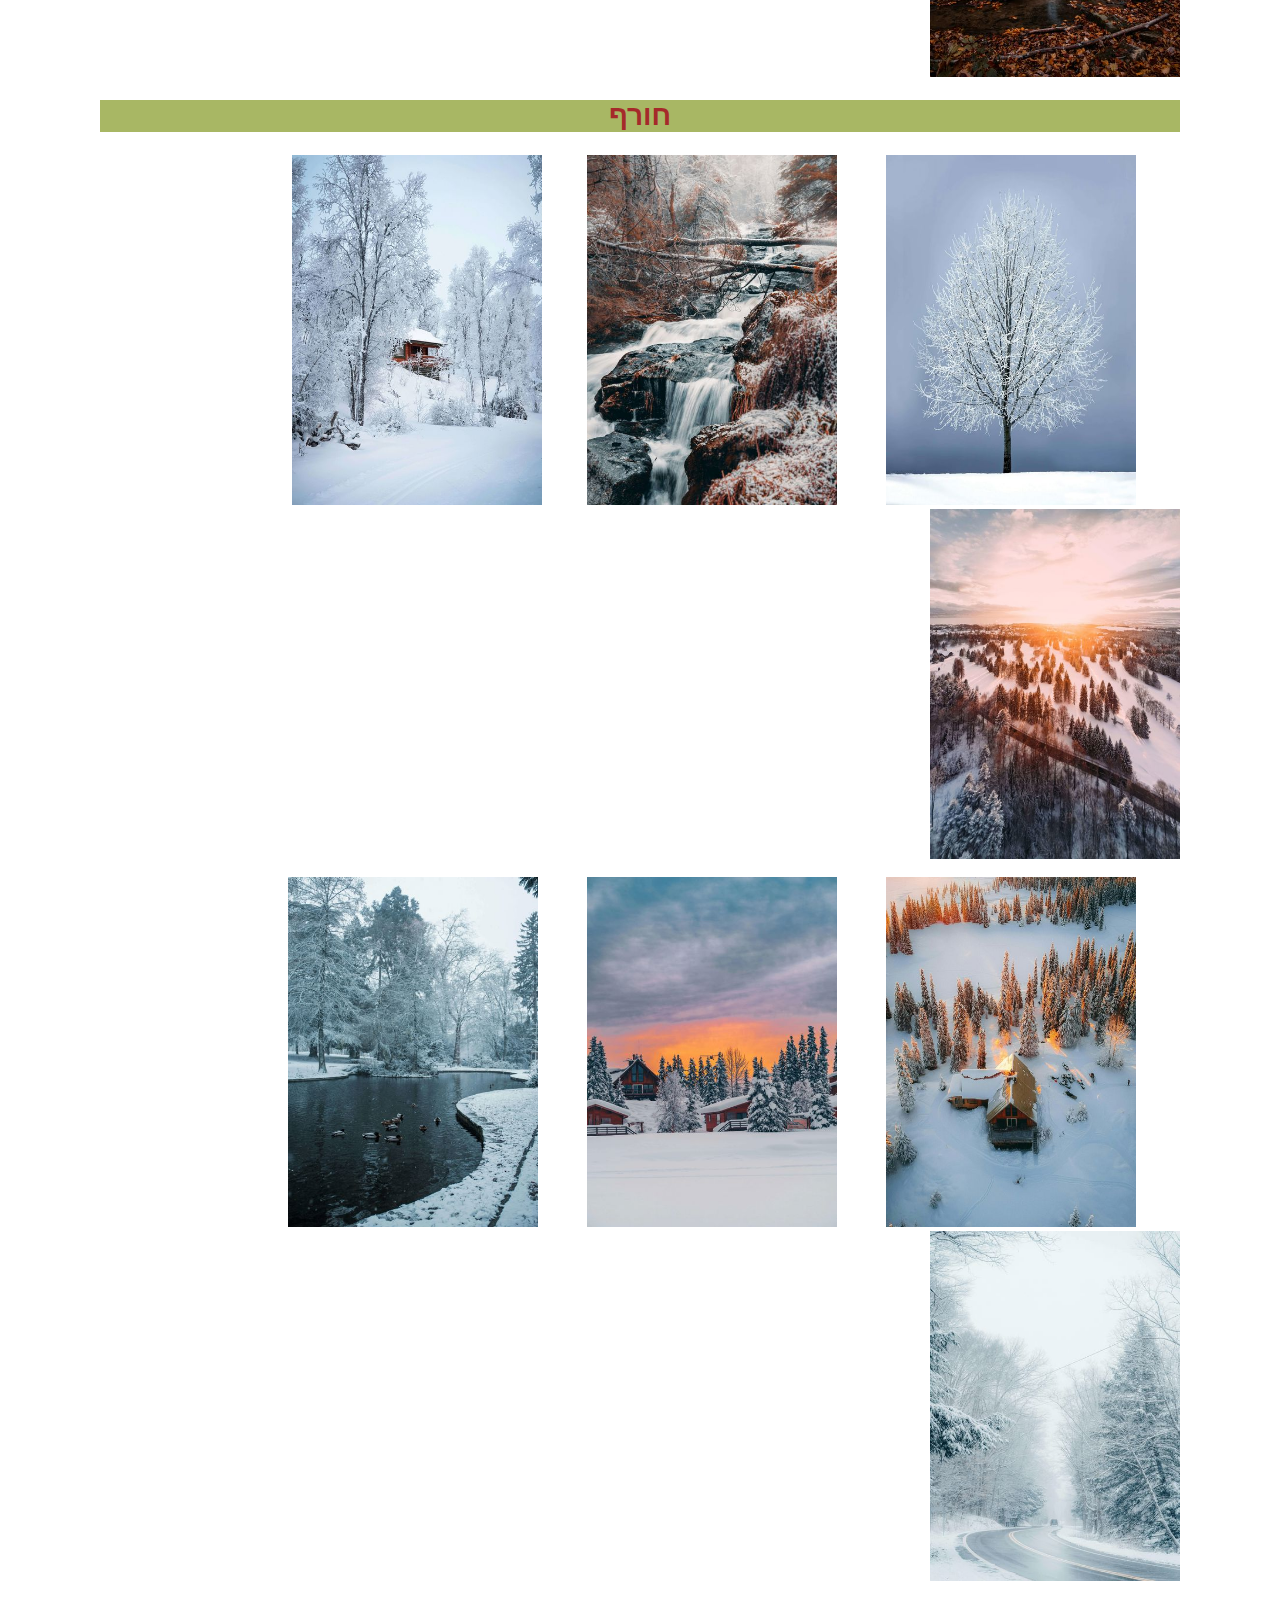
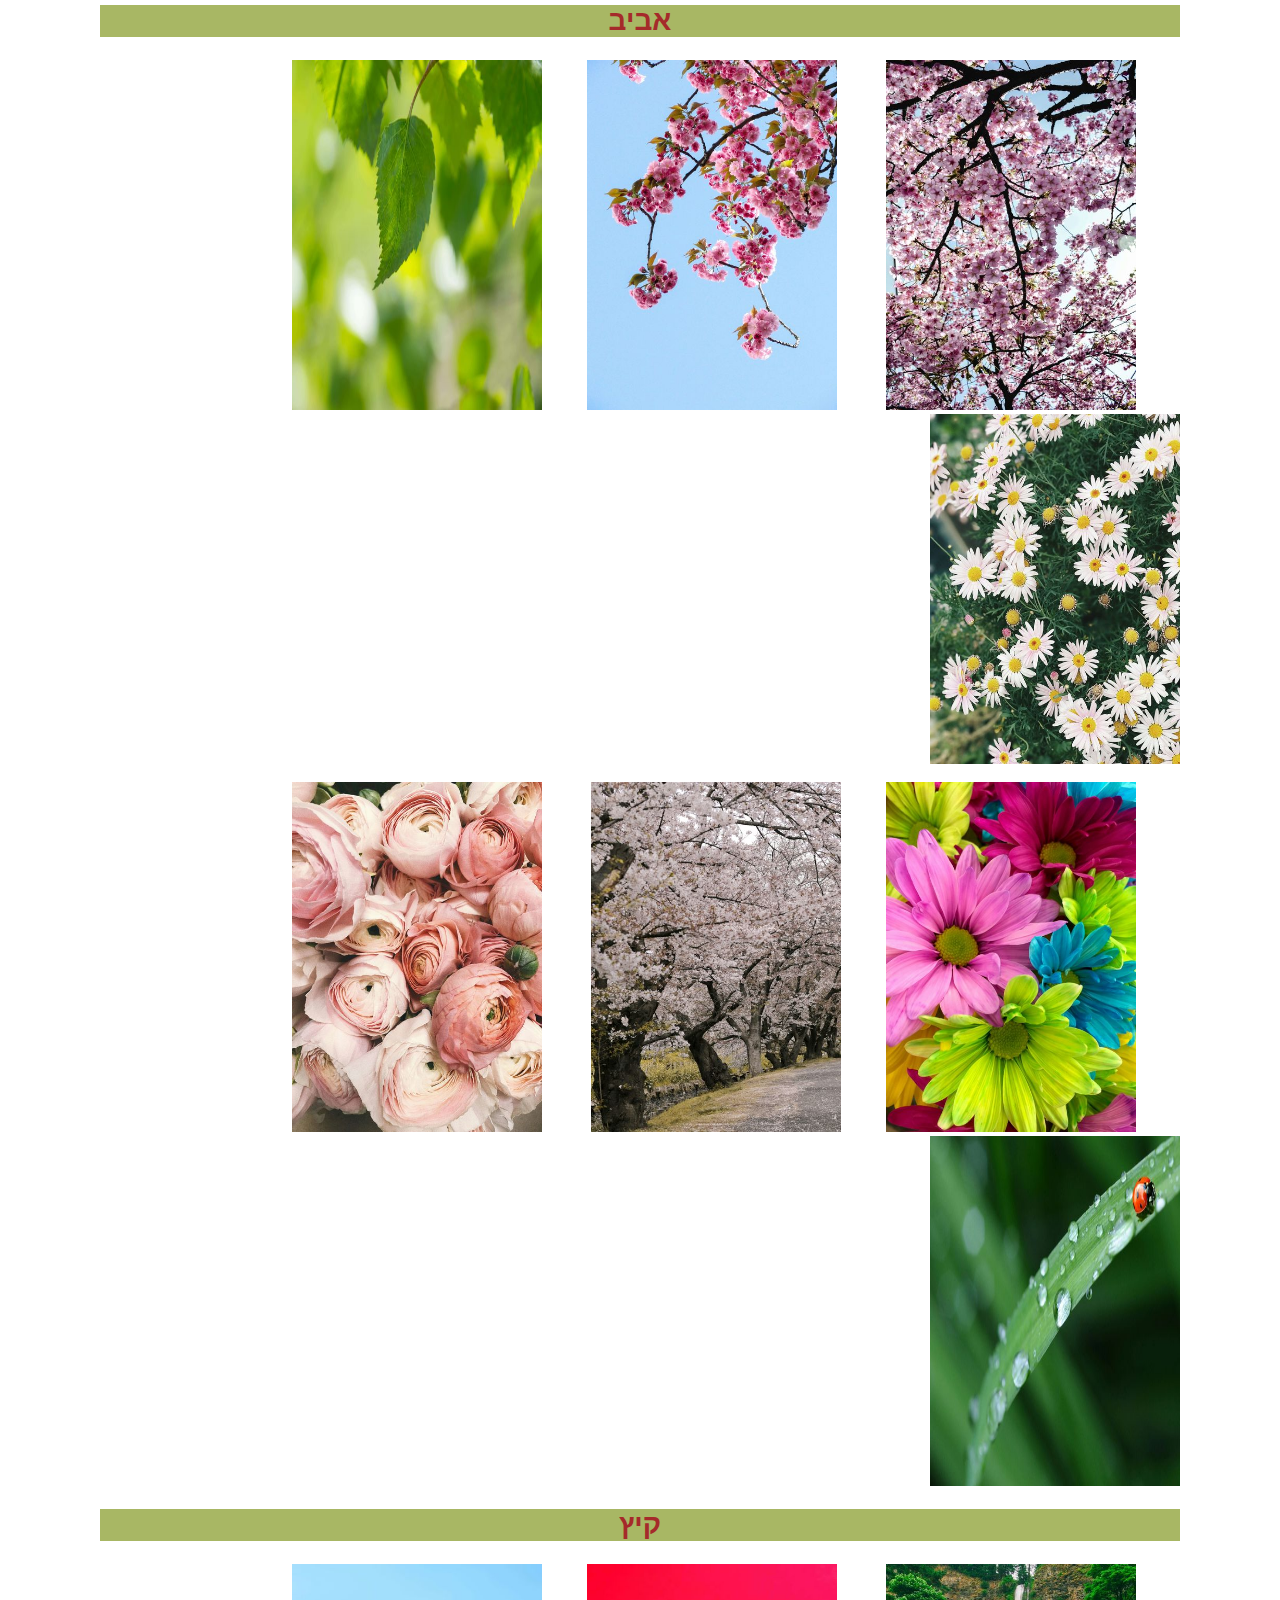
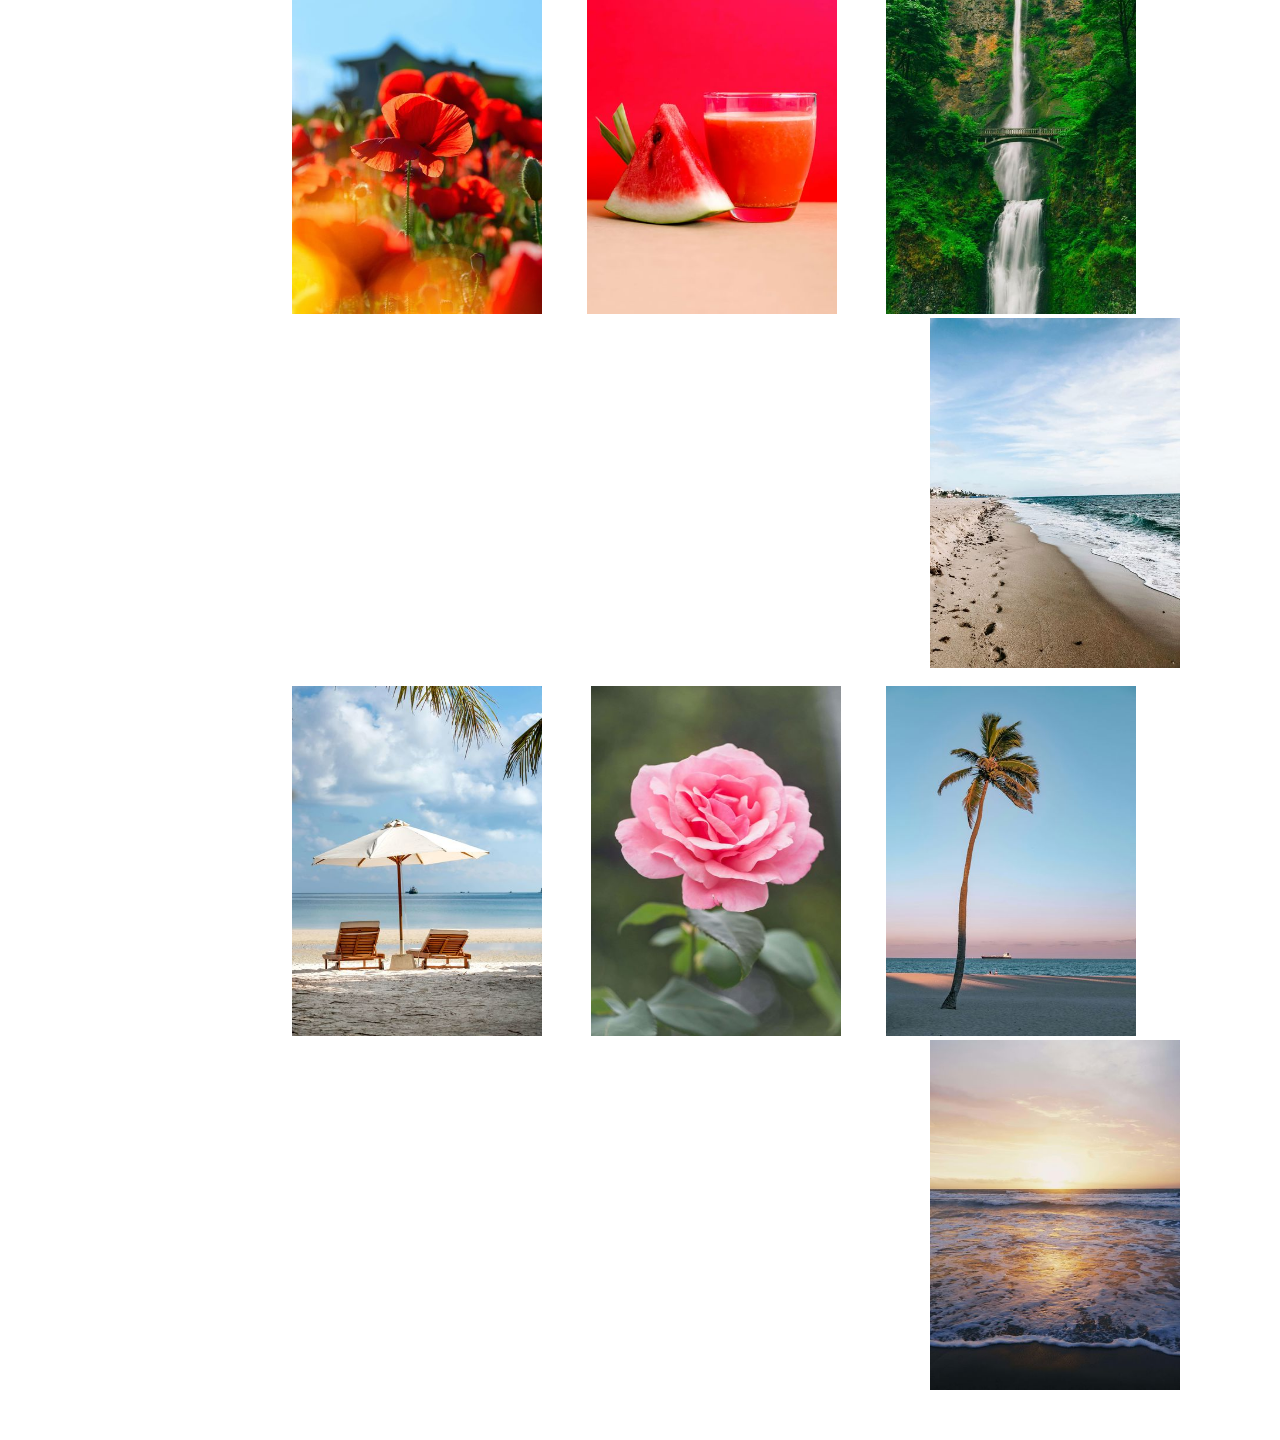
==== commit 4ca16bdb: "Update index 2.html" ====
--- a/index 2.html
+++ b/index 2.html
@@ -8,11 +8,11 @@
 <body>
 <h1>גלרית תמונות</h1>
 <h2>סתיו</h2>
-<img width='250px' height='350px' src='24.jpg' /><img width='250px' height='350px' src='22.jpg' />
-<img width='250px' height='350px' src='21.jpg' /><img width='250px' height='350px' src='23.jpg' />
+&nbsp; &nbsp; &nbsp; &nbsp; &nbsp;&nbsp;<img width='250px' height='350px' src='24.jpg' />&nbsp; &nbsp; &nbsp; &nbsp; &nbsp;&nbsp;<img width='250px' height='350px' src='22.jpg' />
+&nbsp; &nbsp; &nbsp; &nbsp; &nbsp;&nbsp;<img width='250px' height='350px' src='21.jpg' />&nbsp; &nbsp; &nbsp; &nbsp; &nbsp;&nbsp;<img width='250px' height='350px' src='23.jpg' />
 <br><br>
-  <img width='250px' height='350px' src='25.jpg' /><img width='250px' height='350px' src='27.jpg' />
-<img width='250px' height='350px' src='28.jpg' /><img width='250px' height='350px' src='29.jpg' />										
+  &nbsp; &nbsp; &nbsp; &nbsp; &nbsp;&nbsp;<img width='250px' height='350px' src='25.jpg' />&nbsp; &nbsp; &nbsp; &nbsp; &nbsp;&nbsp;<img width='250px' height='350px' src='27.jpg' />
+&nbsp; &nbsp; &nbsp; &nbsp; &nbsp;&nbsp;<img width='250px' height='350px' src='28.jpg' />&nbsp; &nbsp; &nbsp; &nbsp; &nbsp;&nbsp;<img width='250px' height='350px' src='29.jpg' />										
 <h2>חורף</h2>
 &nbsp; &nbsp; &nbsp; &nbsp; &nbsp;&nbsp;<img width='250px' height='350px' src='30.jpg' />
 &nbsp; &nbsp; &nbsp; &nbsp; &nbsp;&nbsp;<img width='250px' height='350px' src='31.jpg' />&nbsp; &nbsp; &nbsp; &nbsp; &nbsp;&nbsp;<img width='250px' height='350px' src='36.jpg' />
--- a/elisheva.css
+++ b/elisheva.css
@@ -39,14 +39,9 @@
  		 box-shadow: 0 0 3px 5px rgba(0, 140, 186, 0.5);	
 }
 p{
-	font-size:14;		
+	font-size:16;		
 }
 span{
-	font-size:14;	
+	font-size:16;	
 }
 
-img {
-  display:block;
-  margin-right: auto;
-  margin-left: auto; 
-}
